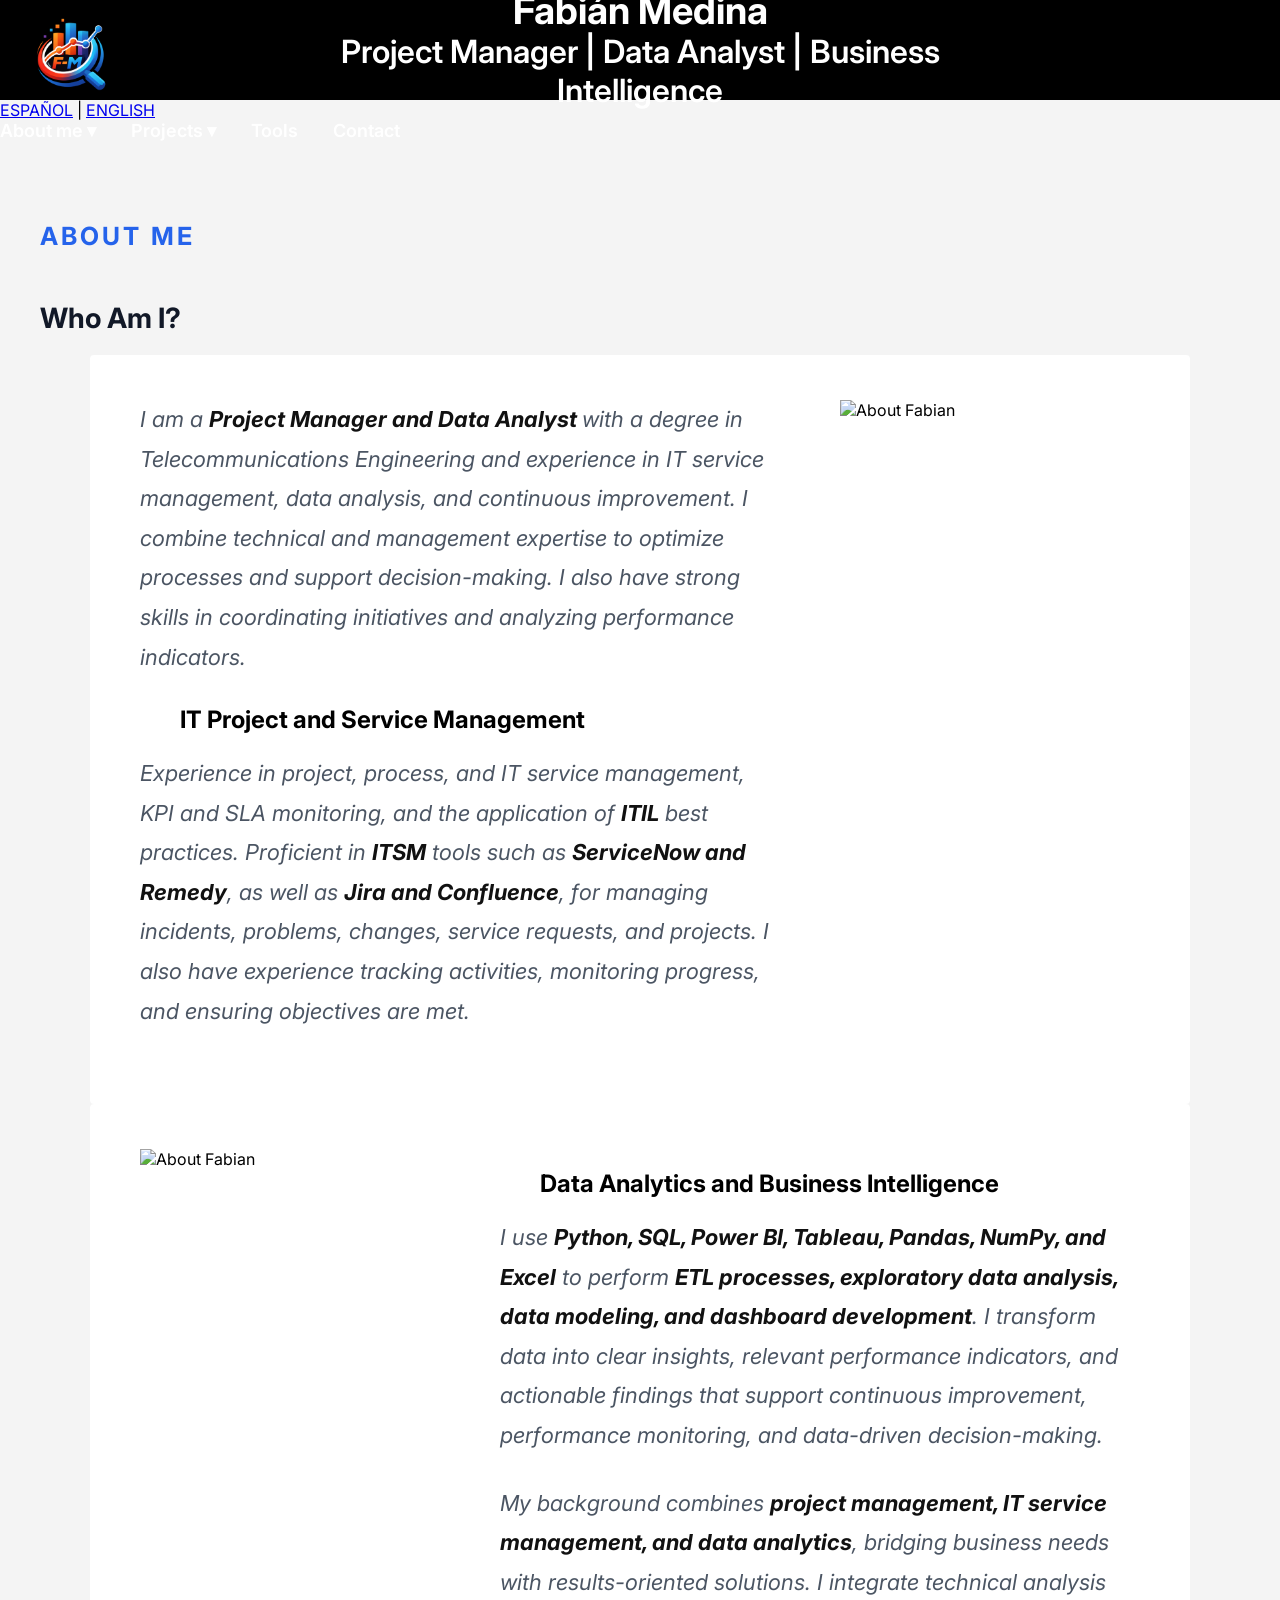
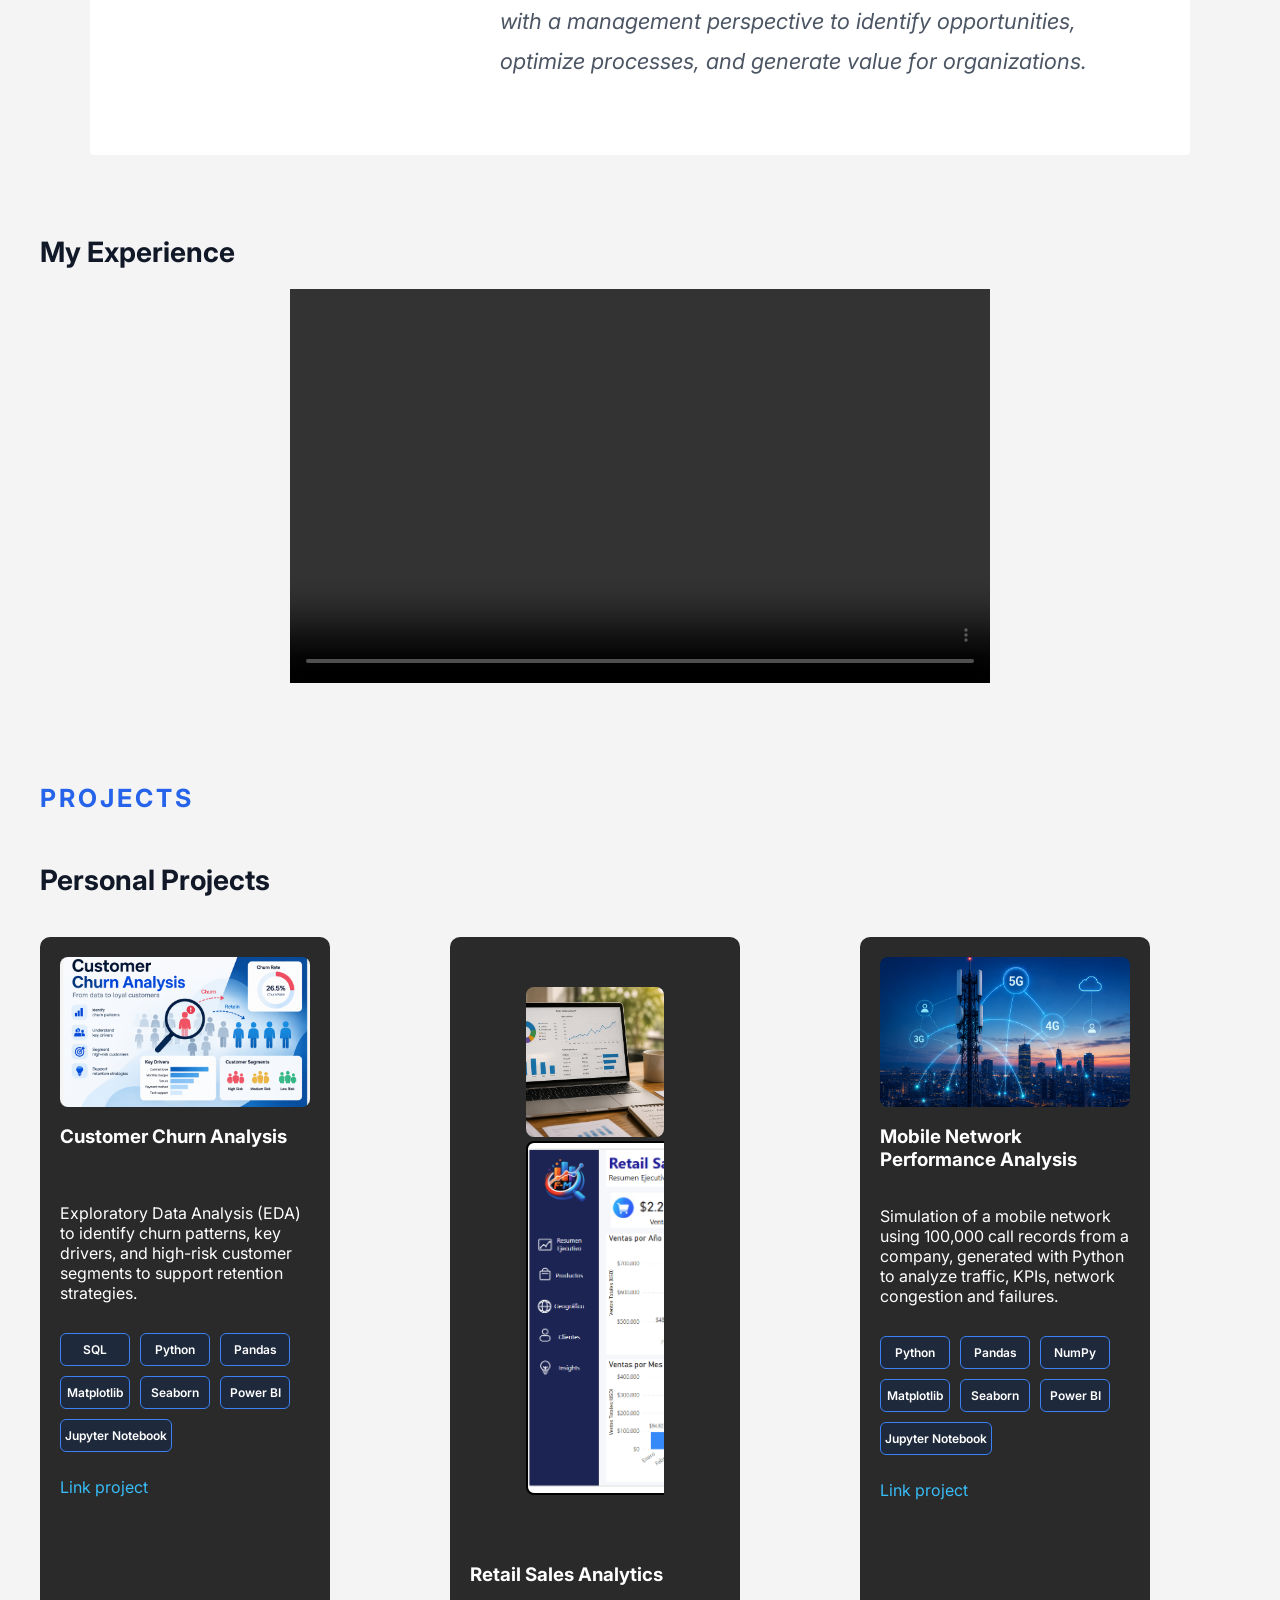
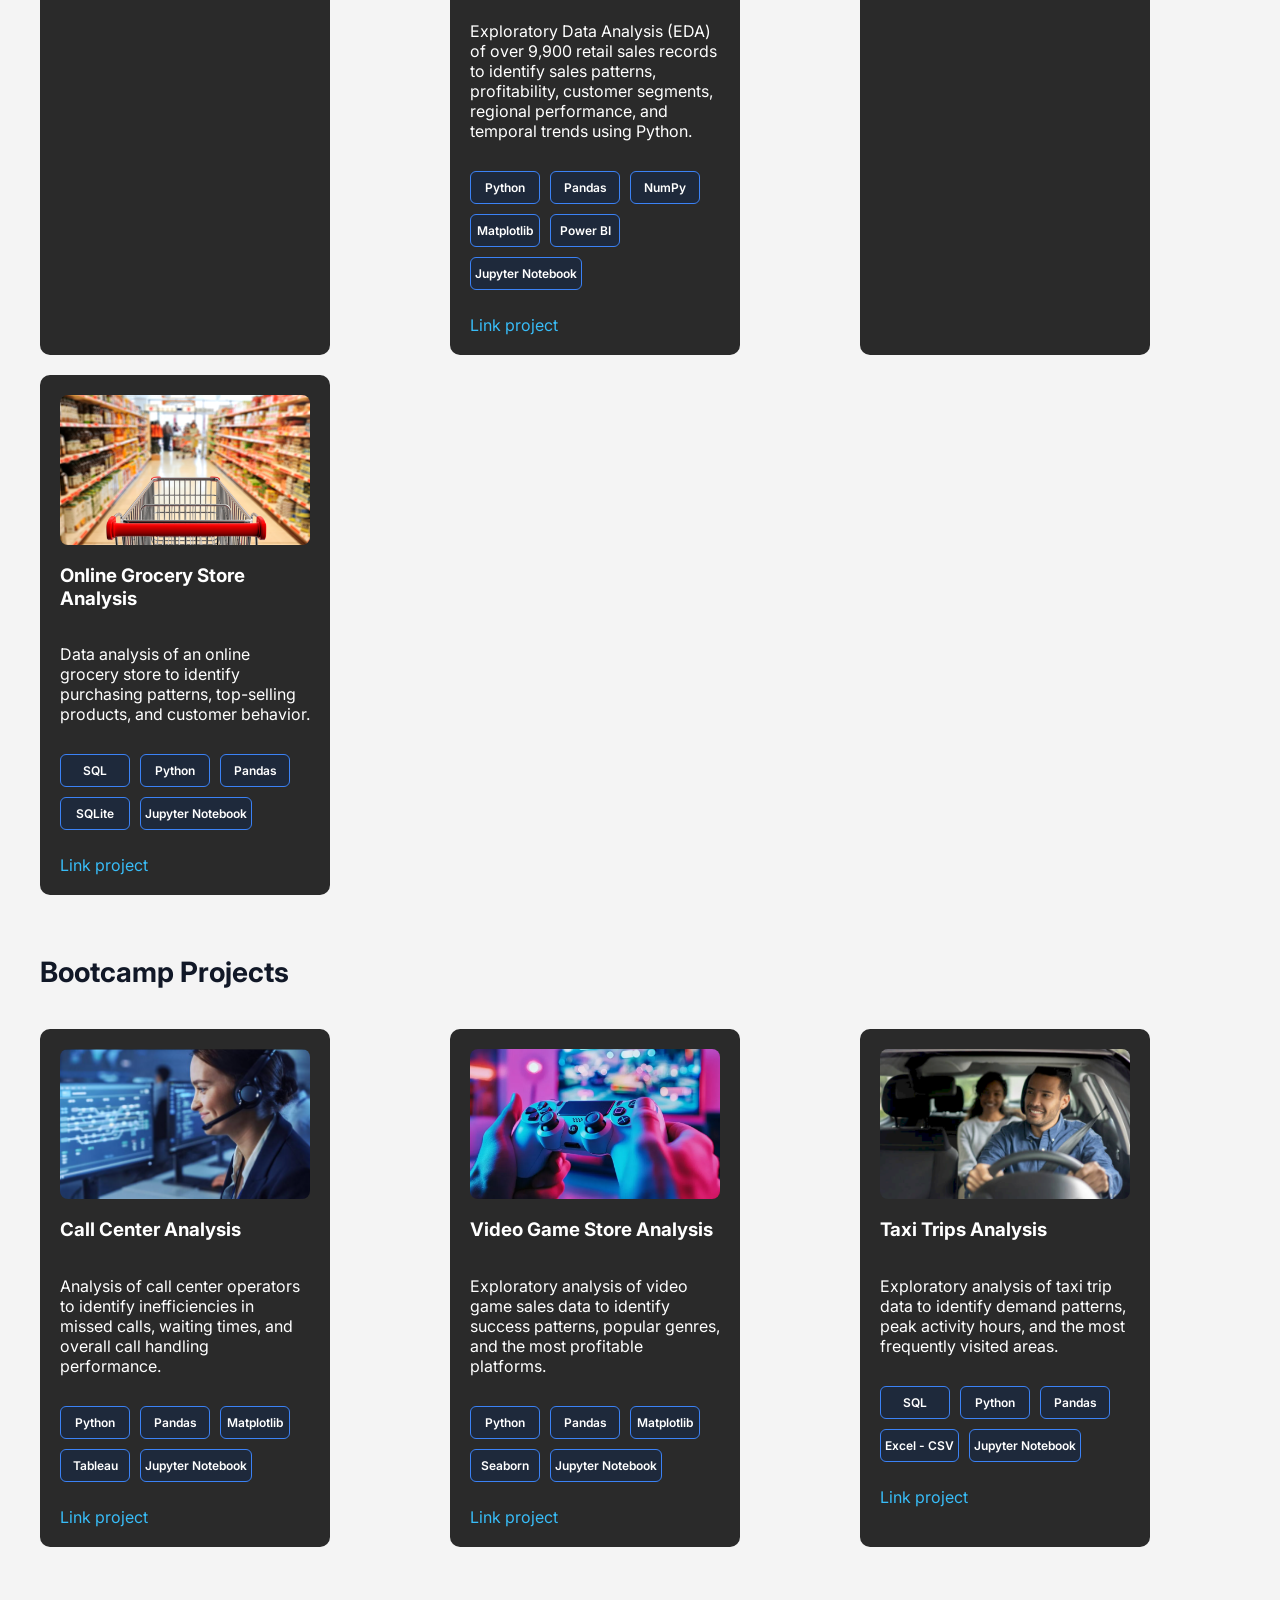
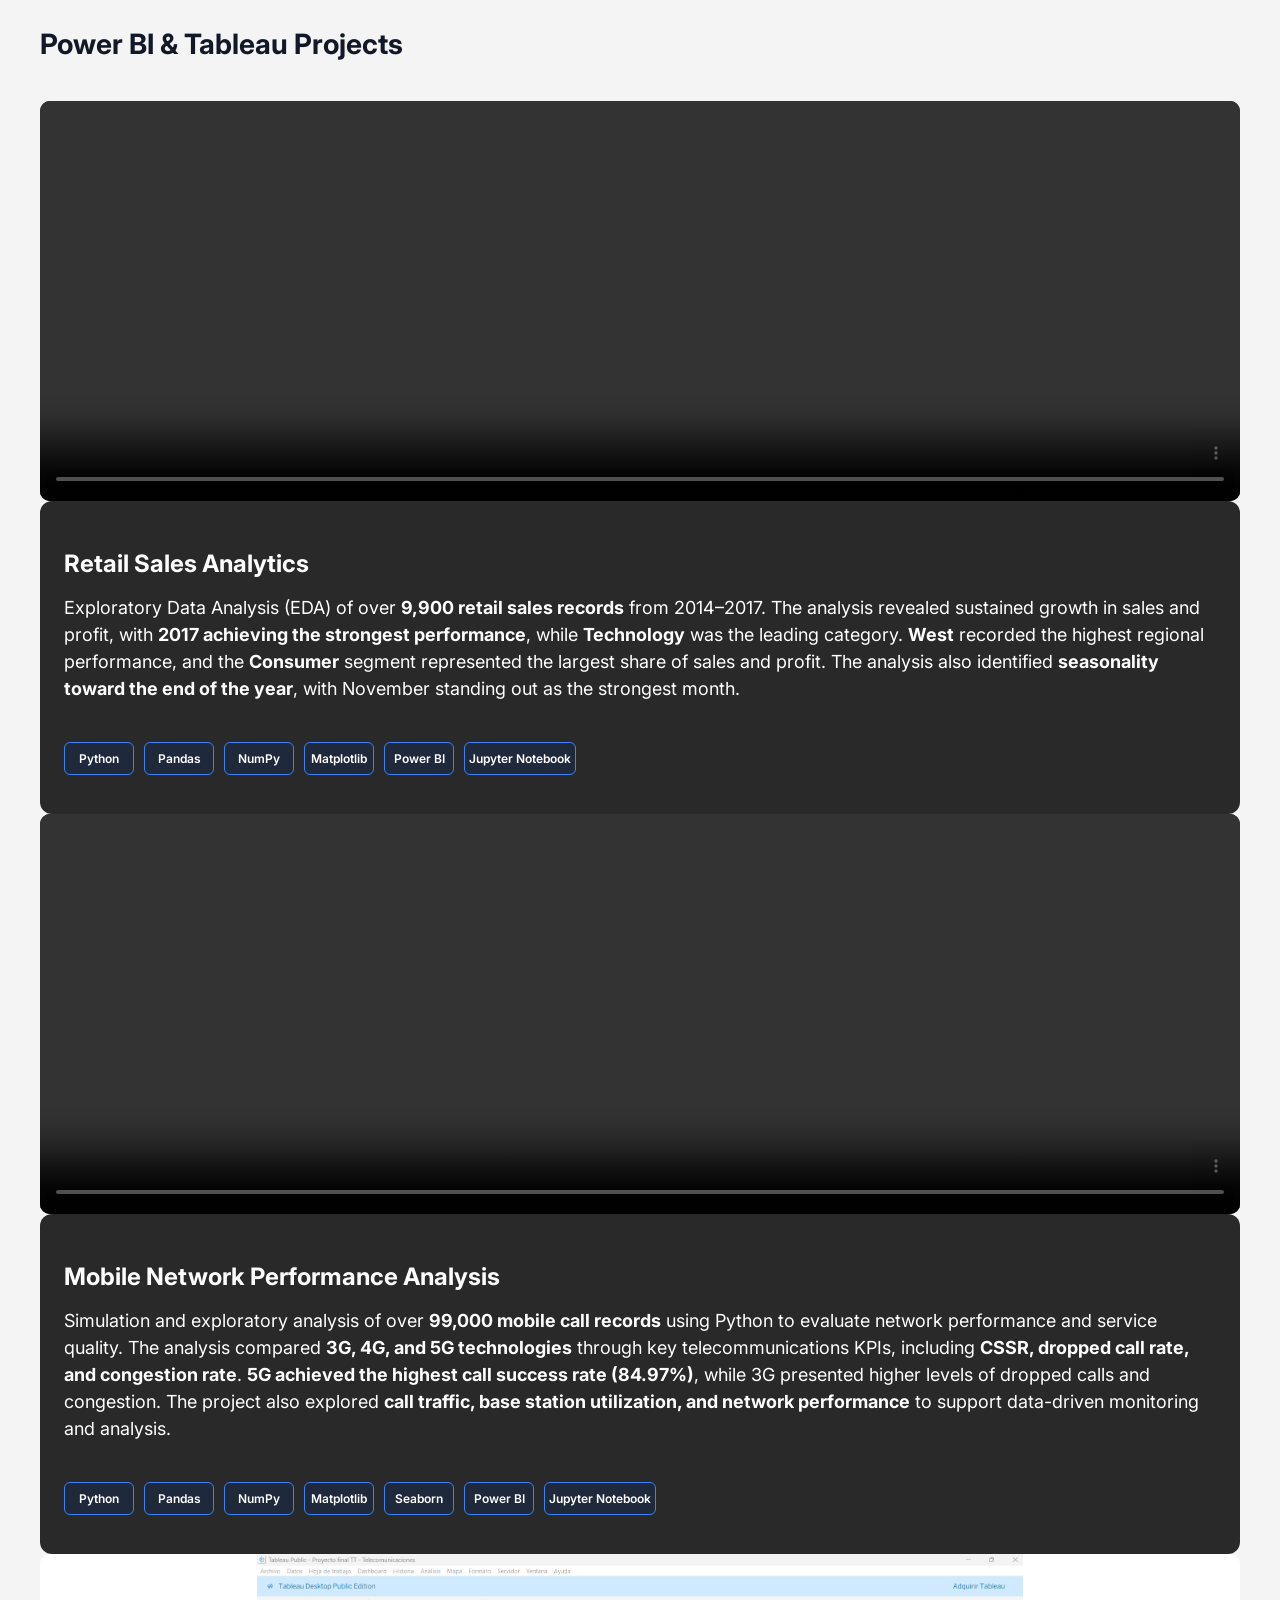
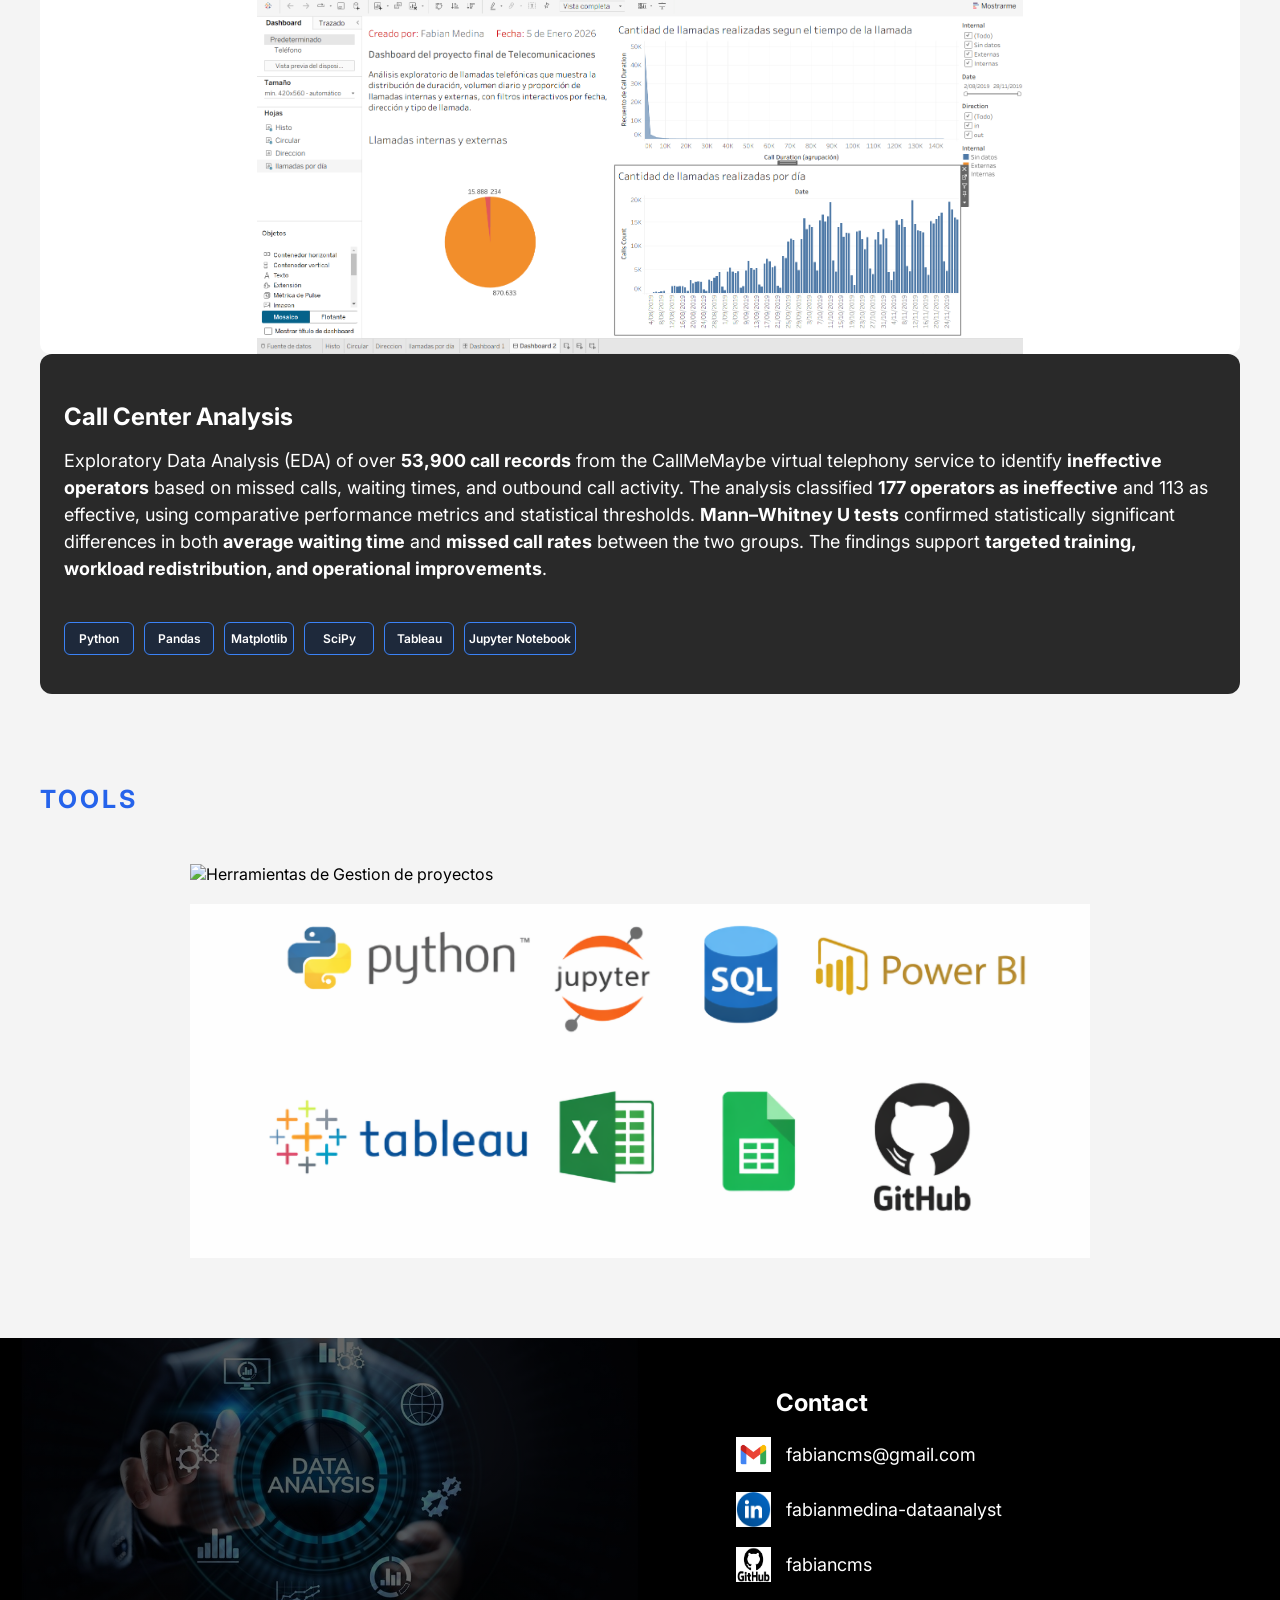
==== index2.html @ 4c6be8ed "Add files via upload" ====
<!DOCTYPE html>
<html lang="en">

<head>

    <link rel="preconnect" href="https://fonts.googleapis.com">
    <link rel="preconnect" href="https://fonts.gstatic.com" crossorigin>

    <link href="https://fonts.googleapis.com/css2?family=Inter:wght@400;500;600;700&display=swap"
          rel="stylesheet">

    <meta charset="UTF-8">

    <title>Fabián Medina | English </title>

    <link rel="stylesheet" href="styles.css?v=3">

</head>

<body>

<header class="header">

    <img src="assets/images/Logo4.png" class="logo">


    <!-- =========================
         MENU
    ========================== -->


    <!-- =========================
         NAME
    ========================== -->

    <div class="header-text">

        <h1>Fabián Medina</h1>

        <p class="job-title">
            Project Manager | Data Analyst | Business Intelligence
        </p>

    </div>

</header>

<div class="language-nav-row">
    <div class="language-switcher" aria-label="Language selector">
    <a href="index.html">ESPAÑOL</a>
    <span>|</span>
    <a href="index2.html">ENGLISH</a>
</div>
    <nav class="menu">

        <!-- ABOUT ME -->

        <div class="dropdown">

            <a href="#about" class="dropdown-title">
                About me ▾
            </a>

            <div class="dropdown-menu">

                <a href="#who-am-i">
                Who Am I?
                </a>

                <a href="#my-experience">
                    My Experience
                </a>

            </div>

        </div>


        <!-- PROJECTS -->

        <div class="dropdown">

            <a href="#proyectos" class="dropdown-title">
                Projects ▾
            </a>

            <div class="dropdown-menu">

                <a href="#personal-projects">
                    Personal Projects
                </a>

                <a href="#bootcamp-projects">
                    Bootcamp Projects
                </a>

                <a href="#powerbi-tableau-projects">
                    Power BI - Tableau Projects
                </a>

            </div>

        </div>


        <!-- TOOLS -->

        <a href="#tools">
            Tools
        </a>


        <!-- CONTACT -->

        <a href="#contacto">
            Contact
        </a>

    </nav>
</div>


<section id="about">

    <!-- =========================
        ABOUT ME
    ========================= -->

    <div class="about-title">
        <BR>
        <span>ABOUT ME</span>
    </div>


    <!-- =========================
        WHO I AM
    ========================= -->

<h2 class="about-section-title" id="who-am-i">Who Am I?</h2>

    <div class="about-content">

        <div class="about-text">

            <p>
                I am a <strong class="tool">Project Manager and Data Analyst </strong> with a degree in Telecommunications
                Engineering and experience in IT service management, data analysis, and continuous improvement.
                I combine technical and management expertise to optimize processes and support decision-making. I also have
                strong skills in coordinating initiatives and analyzing performance indicators.
            </p>

                <h2>IT Project and Service Management</h2>

            <p>
                Experience in project, process, and IT service management, KPI and SLA monitoring, and the application of
                <strong class="tool">ITIL</strong> best practices. Proficient in <strong class="tool">ITSM</strong> tools
                such as <strong class="tool">ServiceNow and Remedy</strong>, as well as <strong class="tool">Jira and
                Confluence</strong>, for managing incidents, problems, changes, service requests, and projects. I also
                have experience tracking activities, monitoring progress, and ensuring objectives are met.
                
            </p>
        </div>


        <!-- =========================
            ABOUT IMAGE GESTION
        ========================= -->

        <div class="about-image">
            <img src="assets/images/gestion_de_proyectos.png" alt="About Fabian">
        </div>
    </div>



    <div class="about-content">

                <!-- =========================
            ABOUT IMAGE DATOS
        ========================= -->

        <div class="about-image">
            <img src="assets/images/analisis_de_datos.png" alt="About Fabian">
        </div>

        <div class="about-text">
                <h2>Data Analytics and Business Intelligence</h2>

                <p>
                    I use <strong class="tool">Python, SQL, Power BI, Tableau, Pandas, NumPy, and Excel</strong> to perform <strong class="tool">ETL processes,
                    exploratory data analysis, data modeling, and dashboard development</strong>. I transform data into clear insights, relevant 
                    performance indicators, and actionable findings that support continuous improvement, performance monitoring, and data-driven decision-making.

                </p>

                <p>
                    My background combines <strong class="tool">project management, IT service management, and data analytics</strong>,
                    bridging business needs with results-oriented solutions. I integrate technical analysis with a management
                    perspective to identify opportunities, optimize processes, and generate value for organizations.

                </p>

            </div>

        </div>

    </div>


<!-- =========================
     MY EXPERIENCE
========================= -->

<div class="about-video">

<h2 class="about-section-title" id="my-experience">My Experience</h2>

    <video class="video-cv" controls preload="metadata">
        <source src="assets/videos/CV visual Fabian v2.mp4" type="video/mp4">
        Tu navegador no soporta video.
    </video>

</div>

</section>

<!--*-----------------------*
*        PROYECTOS
*-------------------------*-->

<section id="proyectos">

    <div class="about-title">
        <BR>
        <BR>
        <span>PROJECTS</span>
    </div>


    <!-- =========================
        PERSONAL PROJECTS
    ========================== -->

    <div class="project-category" id="personal-projects">

        <h2>Personal Projects</h2>

        <div class="projects-container">

            <!-- Customer Churn Analysis -->
            <div class="project-card">

                <img src="assets/images/projects/Churned Customers.png"
                    alt="Customer Churn Analysis">

                <h3>Customer Churn Analysis</h3>
                <br>
                <p>
                    Exploratory Data Analysis (EDA) to identify churn patterns,
                    key drivers, and high-risk customer segments to support 
                    retention strategies.
                </p>

                <div class="project-tags">
                    <span>SQL</span>
                    <span>Python</span>
                    <span>Pandas</span>
                    <span>Matplotlib</span>
                    <span>Seaborn</span>
                    <span>Power BI</span>
                    <span>Jupyter Notebook</span>
                </div>

                <a href="https://github.com/fabiancms/customer-churn-analysis"
                    target="_blank">
                    Link project
                </a>

            </div>

            <!-- *Retail Sales* -->

            <div class="project-card">


                <div class="retail-carousel"
                    onmouseenter="startRetailCarousel()"
                    onmouseleave="stopRetailCarousel()">

                    <!-- Imagen inicial fija -->
                    <img class="retail-cover"
                        src="assets/images/projects/Retail-Sales-Analytics.png"
                        alt="Retail Sales Analytics">

                    <!-- Imágenes del carrusel -->
                    <div class="carousel-track">
                        <img src="assets/images/Hoja1.png" alt="Retail Sales Analysis 1">
                        <img src="assets/images/Hoja2.png" alt="Retail Sales Analysis 2">
                        <img src="assets/images/Hoja3.png" alt="Retail Sales Analysis 3">
                        <img src="assets/images/Hoja4.png" alt="Retail Sales Analysis 4">
                        <img src="assets/images/Hoja5.png" alt="Retail Sales Analysis 5">

                        <!-- Duplicadas para mantener el movimiento continuo -->
                        <img src="assets/images/Hoja1.png" alt="Retail Sales Analysis 1">
                        <img src="assets/images/Hoja2.png" alt="Retail Sales Analysis 2">
                        <img src="assets/images/Hoja3.png" alt="Retail Sales Analysis 3">
                        <img src="assets/images/Hoja4.png" alt="Retail Sales Analysis 4">
                        <img src="assets/images/Hoja5.png" alt="Retail Sales Analysis 5">
                    </div>

                </div>


                <h3>Retail Sales Analytics</h3>

                <p>
                    Exploratory Data Analysis (EDA) of over 9,900 retail sales
                    records to identify sales patterns, profitability,
                    customer segments, regional performance, and temporal
                    trends using Python.
                </p>

                <div class="project-tags">
                    <span>Python</span>
                    <span>Pandas</span>
                    <span>NumPy</span>
                    <span>Matplotlib</span>
                    <span>Power BI</span>
                    <span>Jupyter Notebook</span>
                </div>

                <a href="https://github.com/fabiancms/Retail-Sales-Analytics"
                    target="_blank">
                    Link project
                </a>

            </div>

            <!-- Mobile Network -->
            <div class="project-card">

                <img src="assets/images/projects/Telefonia.png"
                    alt="Mobile Network Performance Analysis">

                <h3>Mobile Network Performance Analysis</h3>

                <p>
                    Simulation of a mobile network using 100,000 call records
                    from a company, generated with Python to analyze traffic,
                    KPIs, network congestion and failures.
                </p>

                <div class="project-tags">
                    <span>Python</span>
                    <span>Pandas</span>
                    <span>NumPy</span>
                    <span>Matplotlib</span>
                    <span>Seaborn</span>
                    <span>Power BI</span>
                    <span>Jupyter Notebook</span>
                </div>

                <a href="https://github.com/fabiancms/Mobile-Network-Performance-Analysis"
                    target="_blank">
                    Link project
                </a>

            </div>

        </div>

    </div>

        <div class="projects-container">

            <!-- Online Grocery Store -->
            <div class="project-card">

                <img src="assets/images/projects/TiendaAlimentos.png"
                    alt="Online Grocery Store Analysis">

                <h3>Online Grocery Store Analysis</h3>

                <p>
                    Data analysis of an online grocery store to identify
                    purchasing patterns, top-selling products, and customer
                    behavior.
                </p>

                <div class="project-tags">
                    <span>SQL</span>
                    <span>Python</span>
                    <span>Pandas</span>
                    <span>SQLite</span>
                    <span>Jupyter Notebook</span>
                </div>

                <a href="https://github.com/fabiancms/Tienda_alimentos_online"
                    target="_blank">
                    Link project
                </a>

            </div>

        </div>

    </div>


    <!-- =========================
        BOOTCAMP PROJECTS
    ========================== -->

    <div class="project-category" id="bootcamp-projects">
        <BR>
        <BR>
        <BR>
        <h2>Bootcamp Projects</h2>

        <div class="projects-container">

            <!-- Call Center -->
            <div class="project-card">

                <img src="assets/images/projects/CallCenter.png"
                     alt="Call Center Analysis">

                <h3>Call Center Analysis</h3>

                <p>
                    Analysis of call center operators to identify inefficiencies
                    in missed calls, waiting times, and overall call handling
                    performance.
                </p>

                <div class="project-tags">
                    <span>Python</span>
                    <span>Pandas</span>
                    <span>Matplotlib</span>
                    <span>Tableau</span>
                    <span>Jupyter Notebook</span>
                </div>

                <a href="https://github.com/fabiancms/Operador-Teleco-Llamadas-telefonicas"
                   target="_blank">
                    Link project
                </a>

            </div>


            <!-- Video Game -->
            <div class="project-card">

                <img src="assets/images/projects/TiendaVideojuegos.png"
                     alt="Video Game Store Analysis">

                <h3>Video Game Store Analysis</h3>

                <p>
                    Exploratory analysis of video game sales data to identify
                    success patterns, popular genres, and the most profitable
                    platforms.
                </p>

                <div class="project-tags">
                    <span>Python</span>
                    <span>Pandas</span>
                    <span>Matplotlib</span>
                    <span>Seaborn</span>
                    <span>Jupyter Notebook</span>
                </div>

                <a href="https://github.com/fabiancms/Tienda-videojuegos"
                   target="_blank">
                    Link project
                </a>

            </div>


            <!-- Taxi -->
            <div class="project-card">

                <img src="assets/images/projects/ViajesTaxis.png"
                     alt="Taxi Trips Analysis">

                <h3>Taxi Trips Analysis</h3>

                <p>
                    Exploratory analysis of taxi trip data to identify demand
                    patterns, peak activity hours, and the most frequently
                    visited areas.
                </p>

                <div class="project-tags">
                    <span>SQL</span>
                    <span>Python</span>
                    <span>Pandas</span>
                    <span>Excel - CSV</span>
                    <span>Jupyter Notebook</span>
                </div>

                <a href="https://github.com/fabiancms/Viajes-taxis"
                   target="_blank">
                    Link project
                </a>

            </div>

        </div>

    </div>


    <!-- =========================
        POWER BI & TABLEAU PROJECTS
    ========================== -->

    <div class="project-category" id="powerbi-tableau-projects">

        <h2>Power BI & Tableau Projects</h2>

    <!-- =========================
        POWER BI FEATURE CARD
    ========================== -->

    <div class="powerbi-feature-card">

        <!-- VIDEO - LEFT -->

        <div class="powerbi-video">

            <video class="project-video"
                    controls
                    preload="metadata">

                <source src="assets/videos/3 Retail Sales Analytics.mp4"
                        type="video/mp4">

                Tu navegador no soporta video.

            </video>

        </div>


<div class="project-card retail-project">

    <div class="project-info">
        <h3>Retail Sales Analytics</h3>

        <p>
            Exploratory Data Analysis (EDA) of over <strong>9,900 retail sales records</strong>
            from 2014–2017. The analysis revealed sustained growth in sales and profit, with
            <strong>2017 achieving the strongest performance</strong>, while
            <strong>Technology</strong> was the leading category. <strong>West</strong> recorded
            the highest regional performance, and the <strong>Consumer</strong> segment
            represented the largest share of sales and profit. The analysis also identified
            <strong>seasonality toward the end of the year</strong>, with November standing out
            as the strongest month.
        </p>
        <br>
        <div class="project-tags">
            <span>Python</span>
            <span>Pandas</span>
            <span>NumPy</span>
            <span>Matplotlib</span>
            <span>Power BI</span>
            <span>Jupyter Notebook</span>
        </div>
    </div>

</div>

    </div>


    <div class="powerbi-feature-card">

        <!-- VIDEO - LEFT -->

        <div class="powerbi-video">

            <video class="project-video"
                    controls
                    preload="metadata">

                <source src="assets/videos/Video_Telefonia.mp4"
                        type="video/mp4">

                Tu navegador no soporta video.

            </video>

        </div>


<div class="project-card retail-project">

    <div class="project-info">
        <h3>Mobile Network Performance Analysis</h3>

        <p>
            Simulation and exploratory analysis of over <strong>99,000 mobile call records</strong>
            using Python to evaluate network performance and service quality. The analysis compared
            <strong>3G, 4G, and 5G technologies</strong> through key telecommunications KPIs,
            including <strong>CSSR, dropped call rate, and congestion rate</strong>.
            <strong>5G achieved the highest call success rate (84.97%)</strong>, while 3G presented
            higher levels of dropped calls and congestion. The project also explored
            <strong>call traffic, base station utilization, and network performance</strong>
            to support data-driven monitoring and analysis.
        </p>
        <br>
        <div class="project-tags">
            <span>Python</span>
            <span>Pandas</span>
            <span>NumPy</span>
            <span>Matplotlib</span>
            <span>Seaborn</span>
            <span>Power BI</span>
            <span>Jupyter Notebook</span>
        </div>
    </div>

</div>

    </div>





    <div class="powerbi-feature-card">

        <!-- VIDEO - LEFT -->

        <div class="powerbi-video">

                <div class="project-media">

                    <img src="assets/images/Dashboard Tableau.png"
                        alt="Tableau Dashboard"
                        class="project-image">

                </div>

        </div>


<div class="project-card retail-project">

    <div class="project-info">
        <h3>Call Center Analysis</h3>

        <p>
            Exploratory Data Analysis (EDA) of over <strong>53,900 call records</strong> from the
            CallMeMaybe virtual telephony service to identify <strong>ineffective operators</strong>
            based on missed calls, waiting times, and outbound call activity. The analysis classified
            <strong>177 operators as ineffective</strong> and 113 as effective, using comparative
            performance metrics and statistical thresholds. <strong>Mann–Whitney U tests</strong>
            confirmed statistically significant differences in both <strong>average waiting time</strong>
            and <strong>missed call rates</strong> between the two groups. The findings support
            <strong>targeted training, workload redistribution, and operational improvements</strong>.
        </p>
        <br>
        <div class="project-tags">
            <span>Python</span>
            <span>Pandas</span>
            <span>Matplotlib</span>
            <span>SciPy</span>
            <span>Tableau</span>
            <span>Jupyter Notebook</span>
        </div>
    </div>

</div>

    </div>




</section>

<!-------------------------
        Tools
--------------------------->

<section id="tools">

    <div class="about-title">
        <span>TOOLS</span>
    </div>

    <div class="tools-container">
        <img src="assets/images/Herramientas2.png"
            alt="Herramientas de Gestion de proyectos">
    </div>

    <div class="tools-container">
        <img src="assets/images/Herramientas.png"
            alt="Herramientas de análisis de datos">
    </div>
</section>


<!-------------------------
        Contacto
--------------------------->


</section>
<section id="contacto">
<div class="contact-text">
<h2>Contact</h2>

<div class="contact-links">

<a href="mailto:fabiancms@email.com" class="contact-item">
<img src="assets/images/gmail.png" alt="Email">
<span>fabiancms@gmail.com</span>
</a>

<a href="https://www.linkedin.com/in/fabianmedina-dataanalyst/" target="_blank" class="contact-item">
<img src="assets/images/In.png" alt="LinkedIn">
<span>fabianmedina-dataanalyst</span>
</a>
<a href="https://github.com/fabiancms" target="_blank" class="contact-item">
<img src="assets/images/Github.png" alt="GitHub">
<span>fabiancms</span>
</a>
</div>
</div>

</section>

<script>
const videos = document.querySelectorAll('video');

videos.forEach(video => {

    // Volumen inicial al 40%
    video.volume = 0.3;

    // Pausar los demás videos cuando uno comienza
    video.addEventListener('play', () => {
        videos.forEach(otherVideo => {
            if (otherVideo !== video) {
                otherVideo.pause();
            }
        });
    });

});
</script>

</body>
</html>
---- styles.css ----
body {
    font-family: 'Inter', sans-serif;
    margin: 0;
    background: #f4f4f4;
}

html {
    scroll-behavior: smooth;
}

#who-i-am,
#my-experience {
    scroll-margin-top: 140px;
}

/* =========================
    HEADER
========================= */

.header {
    position:sticky;
    top: 0;
    z-index: 1000;
    height: 100px;
    background: #000000;
    display: flex;
    align-items: center;
    padding: 0 25px;
    box-sizing: border-box;
}

/* Logo */

.logo {
    position: absolute;
    left: 20px;
    top: 50%;
    transform: translateY(-50%);
    width: 100px;
    height: 100px;
    object-fit: contain;
}

/* Menu */

.menu {
    display: flex;
    align-items: center;

    gap: 35px;

    margin-left: auto;
}

.menu a {
    color: #ffffff;

    text-decoration: none;

    font-size: 18px;
    font-weight: 600;

    transition: color 0.2s ease;
}

.menu a:hover {
    color: #2563eb;
}


/* =========================
   PROJECTS DROPDOWN
========================= */

.dropdown {
    position: relative;
}

.dropdown-title {
    display: block;
}

.dropdown-menu {
    position: absolute;

    top: 100%;
    right: 0;

    min-width: 240px;

    background: #111111;

    border: 1px solid #333333;

    padding: 10px 0;

    display: none;

    z-index: 2000;
}

.dropdown-menu a {
    display: block;

    padding: 12px 18px;

    color: #ffffff;

    font-size: 15px;
    font-weight: 500;

    white-space: nowrap;
}

.dropdown-menu a:hover {
    background: #222222;
    color: #2563eb;
}

/* Mostrar menú al pasar el mouse */

.dropdown:hover .dropdown-menu {
    display: block;
}


/* Nombre */

.header-text {
    position: absolute;
    left: 50%;
    transform: translateX(-50%);
    text-align: center;
}

.header-text h1 {
    margin: 0;

    color: #ffffff;

    font-size: 42px;
    font-weight: 700;

    line-height: 1.1;
}

.job-title {
    margin: 4px 0 0 0;

    color: #ffffff;

    font-size: 20px;
    font-weight: 600;
}
.logo{
    position:absolute;
    left:20px;
    top:50%;
    transform:translateY(-50%);
    height:100px;
}

.logo-right{
    position:absolute;
    right:20px;
    top:50%;
    transform:translateY(-50%);
    height:100px;
}

.header-text h1{
    font-size:38px;
    color:#ffffff;
    margin:0;
}

.header-text p{
    color:#ffffff;
    margin:0;
}

.job-title{
    font-size:32px;
    font-weight:600;
}

h2{
    margin-left:40px;
}


/* =========================
       ABOUT ME
========================= */

#about {
    background: #f4f4f4;
    padding: 20px 20px;
    scroll-margin-top: 120px;
}


/* =========================
       SECTION TITLES
========================= */

.about-title {
    margin-left: 20px;
    margin-bottom: 20px;
    margin-top: 20px;
}

.about-title span {
    display: inline-block;
    color: #2563eb;
    font-size: 25px;
    font-weight: 700;
    letter-spacing: 3px;
    margin-bottom: 30px;
}


/* =========================
        ABOUT SECTION TITLE
========================= */

.about-section-title {
    max-width: 1200px;
    margin: 0 auto 20px auto;
    font-size: 28px;
    color: #111827;
    font-weight: 700;
}


/* =========================
       MY EXPERIENCE
========================= */

.about-video {
    max-width: 1200px;
    margin: 80px auto 0 auto;
}

/* =========================
       MY EXPERIENCE / VIDEO
========================= */

.about-video {
    max-width: 1200px;
    margin: 80px auto 0 auto;
}

.about-video .video-cv {
    display: block;
    width: 700px;
    height: 394px;
    max-width: 100%;
    margin: 0 auto;
    object-fit: contain;
    background: #000000;
}


/* =========================
       SEPARATION BETWEEN
       ABOUT SECTIONS
========================= */

.about-category + .about-category {
    margin-top: 80px;
}

/* =========================
       ABOUT CONTENT
========================= */

.about-content {
    max-width: 1100px;
    margin: 0 auto;
    display: flex;
    flex-direction: row;
    align-items: stretch;
    background: #ffffff;
    padding: 45px 50px;
    border-radius: 4px;
    gap: 60px;
    box-sizing: border-box;
}


/* =========================
       ABOUT TEXT
========================= */

.about-text {
    flex: 1;
    max-width: 700px;
    margin: 0;
}

.about-text p {
    font-style: italic;
    font-size: 22px;
    line-height: 1.8;
    color: #4b5563;
    margin: 0 0 28px 0;
    font-weight: 400;
}

.about-text strong {
    color: #111111;
    font-weight: 700;
}

.tool {
    color: #2563eb;
    font-weight: 600;
}


/* =========================
       ABOUT BLOCKS
========================= */

.about-block {
    margin-bottom: 35px;
}

.about-block h3 {
    font-size: 20px;
    color: #111827;
    margin-bottom: 12px;
}


/* =========================
       ABOUT IMAGE
========================= */

.about-image {
    width: 300px;
    flex-shrink: 0;
}

.about-image img {
    width: 100%;
    height: auto;
    display: block;
}

/* =========================
    PROJECTS
========================= */

#proyectos {
    padding: 60px 20px 0 20px;
    scroll-margin-top: 120px;
    margin-bottom: 30px;
}


#personal-projects {
    padding: 0;
    scroll-margin-top: 120px;
}

#bootcamp-projects {
    padding: 0;
    scroll-margin-top: 120px;
}

#tools {
    padding: 0 20px 60px 20px;
    margin-top: 0;
    scroll-margin-top: 120px;
}

#contacto {
    scroll-margin-top: 120px;
}


.Projects-title {
    margin-bottom: 0px;
}

.Projects-title span {
    display: inline-block;
    color: #2563eb;
    font-size: 18px;
    font-weight: 700;
    letter-spacing: 3px;
    margin-bottom: 12px;
}

.projects-container {
    max-width: 1200px;
    margin: 0 auto;
    display: grid;
    grid-template-columns: repeat(3, 1fr);
    gap: 30px;
}

.project-card {
    background: #2a2a2a;
    padding: 20px;
    border-radius: 10px;
    width: 250px;
    color: white;

    display: flex;
    flex-direction: column;
}

.project-card p {
    margin-bottom: 10px;
}

.project-card img{
    width:100%;
    height:150px;
    object-fit:cover;
    border-radius:8px;
}

.project-card a{
    display:inline-block;
    margin-top:10px;
    color:#38bdf8;
    text-decoration:none;
}

.project-tags {
    display: flex;
    flex-wrap: wrap;
    gap: 10px;
    margin-top: 20px;
    margin-bottom: 15px;
}

.project-tags span {
    padding: 8px 4px;
    background-color: #1e293b;
    border: 1px solid #3b82f6;
    border-radius: 6px;
    color: #ffffff;
    font-size: 12px;
    font-weight: 600;

    display: inline-flex;
    align-items: center;
    justify-content: center;

    min-width: 60px;

    transition: all 0.25s ease;
}

.project-tags span:hover {
    background-color: #2563eb;
    transform: translateY(-2px);
    box-shadow: 0 4px 10px rgba(59, 130, 246, 0.25);
}

.project-category {
    margin-bottom: 20px;
    margin-top: 0px;
}

.project-category h2 {
    max-width: 1200px;
    margin: 0 auto 40px auto;
    font-size: 28px;
    color: #111827;
    font-weight: 700;
}




#contacto{
    background:
    linear-gradient(rgba(0,0,0,0.6), rgba(0,0,0,0.6)),
    url("assets/images/FondoContacto2.png");

    background-size:cover;
    background-position:center;

    display:flex;
    justify-content:flex-end;
    align-items:center;

    padding:30px 10%;
    color:white;
}

.contact-text{
    max-width:400px;
    text-align:left;
    margin-right:150px;
}

.contact-links{
    display:flex;
    flex-direction:column;
    gap:20px;
    margin-top:20px;
}

.contact-item{
    display:flex;
    align-items:center;
    gap:15px;
    text-decoration:none;
    color:white;
    font-size:18px;
}

.contact-item img{
    width:35px;
    height:35px;
}

.contact-item:hover{
    transform:scale(1.05);
    color:#38bdf8;
}

#herramientas{
    padding-bottom:50px;
    background:#f4f4f4;
}

.tools-container{
    display:flex;
    justify-content:center;
    margin-top:20px;
}

.tools-container img{
    max-width:900px;
    width:100%;
    height:auto;
}

section{
    margin-top:20px;
}


/* =========================
   POWER BI & TABLEAU PROJECTS
========================= */

#powerbi-tableau-projects {
    padding: 60px 20px;
    scroll-margin-top: 120px;
}


/* =========================
   CONTENEDOR
========================= */

#powerbi-tableau-projects .projects-container {
    display: grid;
    grid-template-columns: repeat(2, minmax(0, 1fr));
    gap: 36px;
    width: 96%;
    max-width: 1500px;
    margin: 0 auto;
}


/* =========================
   TARJETAS
========================= */

#powerbi-tableau-projects .project-card {
    width: 100%;
    box-sizing: border-box;
    background: #292929;
    border-radius: 12px;
    padding: 24px;
}


/* =========================
   CONTENEDOR DE VIDEO / IMAGEN
========================= */

#powerbi-tableau-projects .project-media {
    width: 100%;
    height: 400px;
    display: flex;
    align-items: center;
    justify-content: center;
}


/* =========================
   IMAGEN
========================= */

#powerbi-tableau-projects .project-image {
    width: 100%;
    height: 400px;
    object-fit: contain;
    background: #ffffff;
    border-radius: 10px;
    display: block;
}


/* =========================
   VIDEO
========================= */

#powerbi-tableau-projects .project-video {
    width: 100%;
    height: 400px;
    object-fit: contain;
    background: #000000;
    border-radius: 10px;
    display: block;
}


/* =========================
   TITULO
========================= */

#powerbi-tableau-projects .project-card h3 {
    color: #ffffff;
    font-size: 24px;
    margin: 24px 0 16px 0;
}


/* =========================
   DESCRIPCION
========================= */

#powerbi-tableau-projects .project-card p {
    color: #ffffff;
    font-size: 18px;
    line-height: 1.5;
    margin: 0;
}


/* =========================
   HERRAMIENTAS
========================= */

#powerbi-tableau-projects .project-tools {
    display: flex;
    flex-wrap: wrap;
    gap: 10px;
    margin-top: 20px;
}


/* =========================
   CAJITAS
========================= */

#powerbi-tableau-projects .project-tools span {
    border: 1px solid #2563eb;
    color: #ffffff;
    background: transparent;
    padding: 8px 14px;
    border-radius: 6px;
    font-size: 14px;
    font-weight: 600;
}


/* =========================
   LINK
========================= */

#powerbi-tableau-projects .project-link {
    display: inline-block;
    margin-top: 22px;
    color: #29a9f0;
    text-decoration: none;
    font-size: 16px;
}


#powerbi-tableau-projects .project-link:hover {
    color: #2563eb;
}


/* =========================
   RESPONSIVE
========================= */

@media (max-width: 900px) {

    #powerbi-tableau-projects .projects-container {
        grid-template-columns: 1fr;
        width: 90%;
    }

    #powerbi-tableau-projects .project-media {
        height: 350px;
    }

    #powerbi-tableau-projects .project-image,
    #powerbi-tableau-projects .project-video {
        height: 350px;
    }
}


/* =========================
   PROJECTS - AJUSTE SUPERIOR
========================= */

#proyectos {
    margin-top: 0;
    padding-top: 20px;
}



/* ==========================================
   RETAIL CAROUSEL
========================================== */

.retail-carousel {
    width: 55%;
    max-width: 900px;
    margin: 30px auto 50px auto;
    overflow: hidden;
    position: relative;
}

.carousel-track {
    display: flex;
    align-items: center;
    gap: 20px;
    width: max-content;

    animation: carouselMove 20s linear infinite;
}

.carousel-track img {
    display: block;
    width: 600px;
    height: 350px;
    object-fit: contain;

    background: #ffffff;
    border: 2px solid #000000;

    flex: 0 0 600px;
}

@keyframes carouselMove {

    0% {
        transform: translateX(0);
    }

    100% {
        transform: translateX(-50%);
    }

}
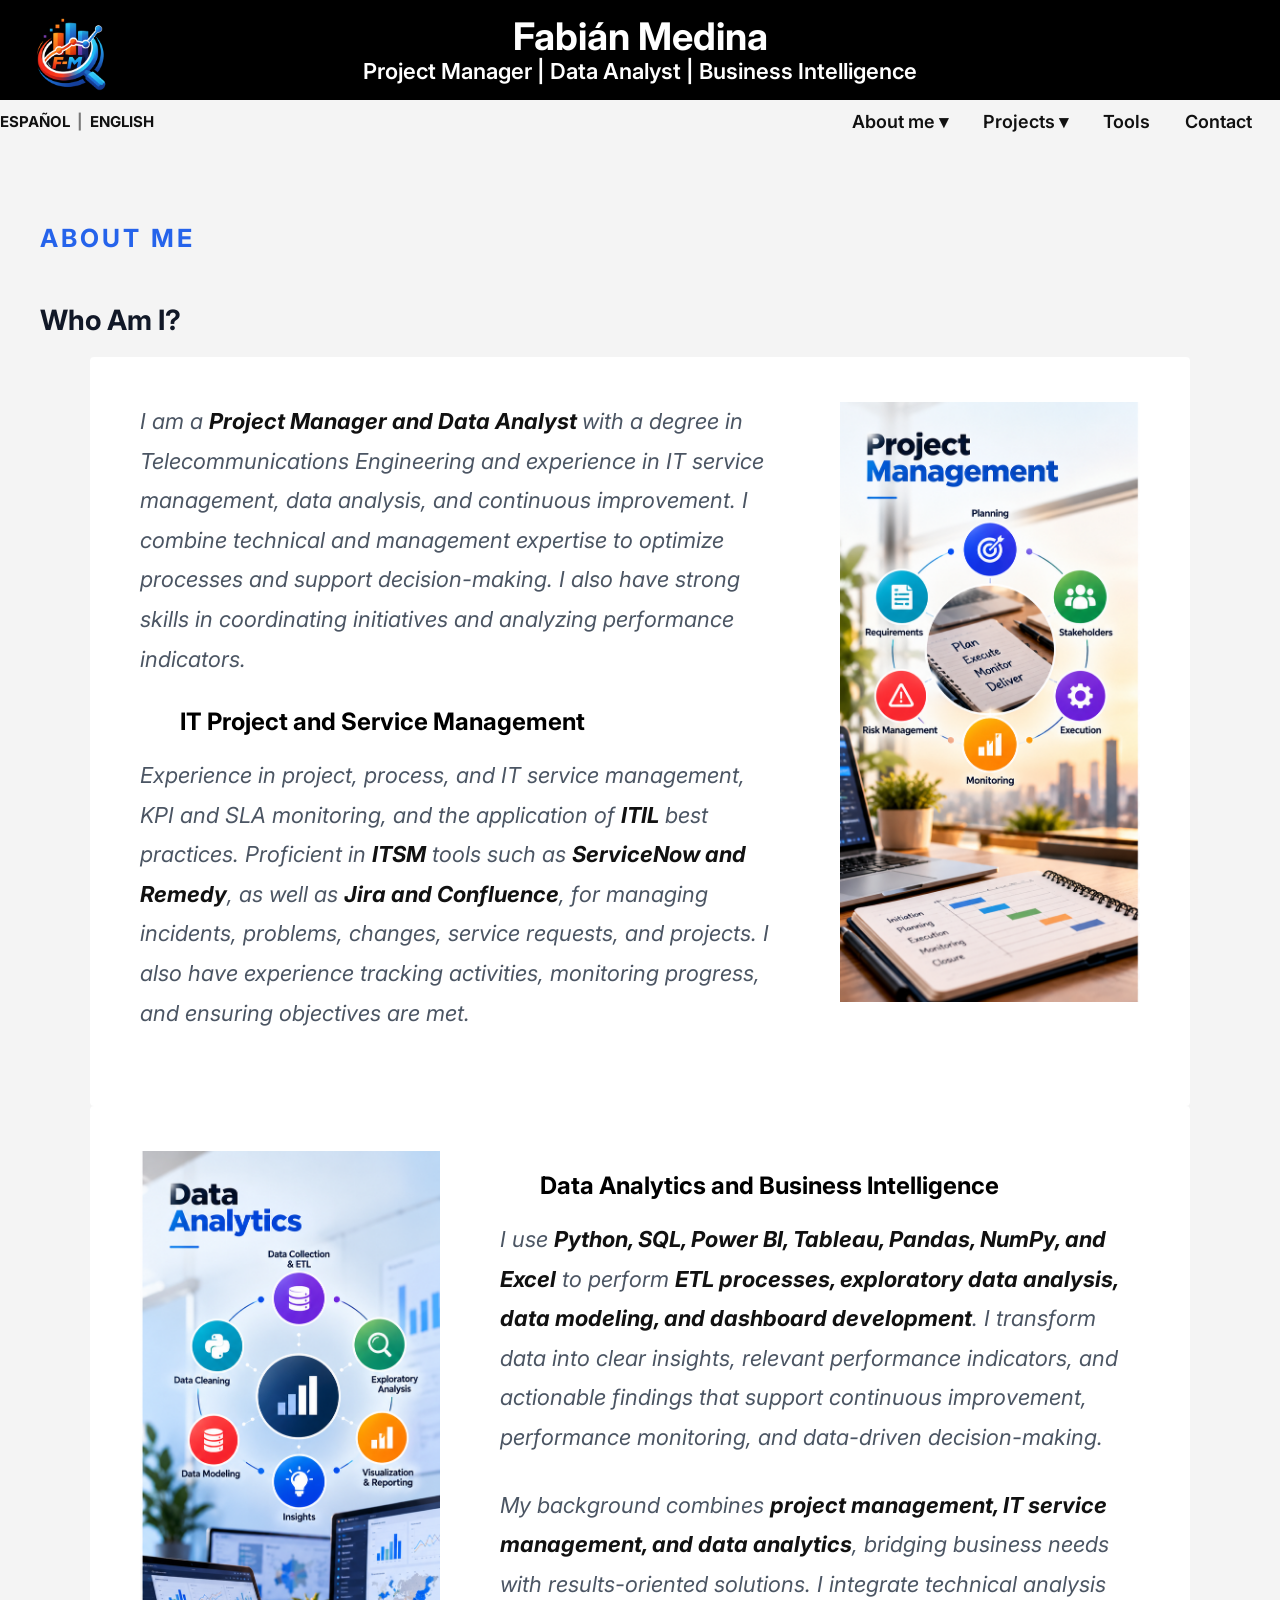
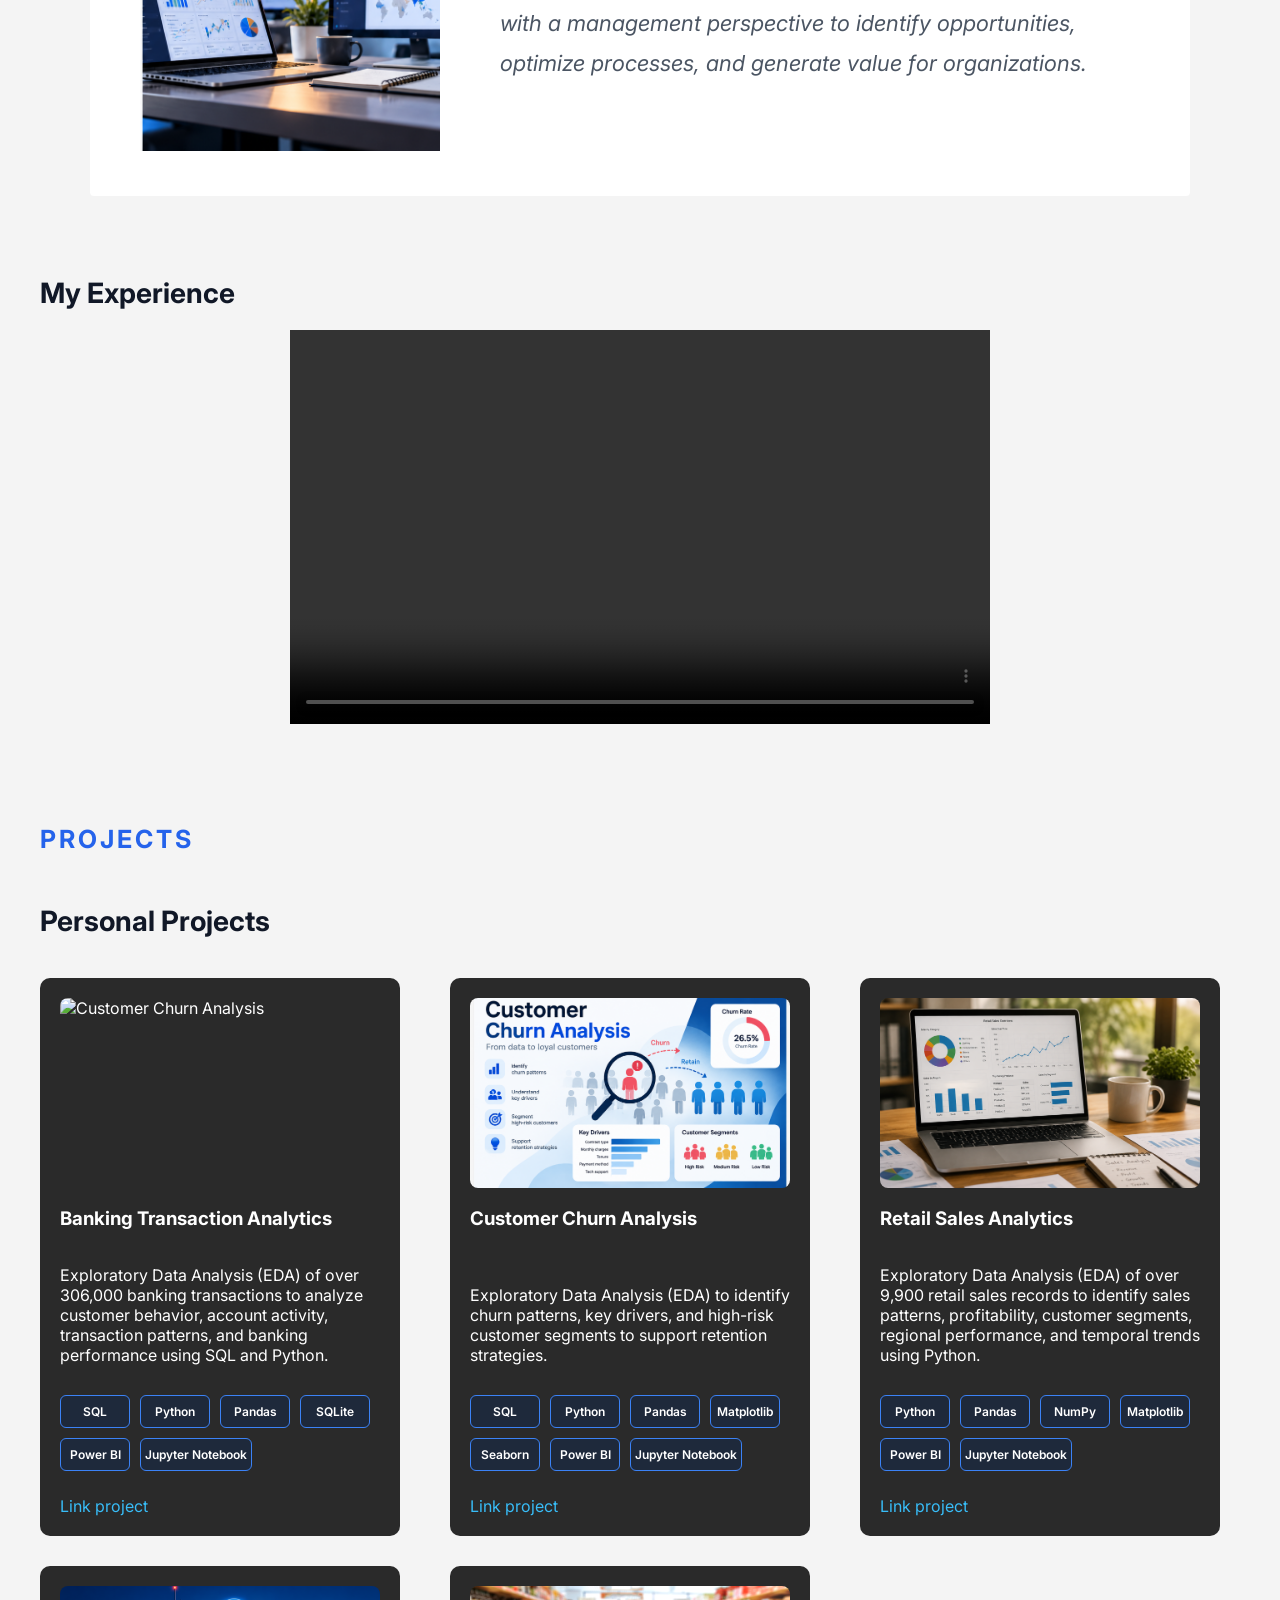
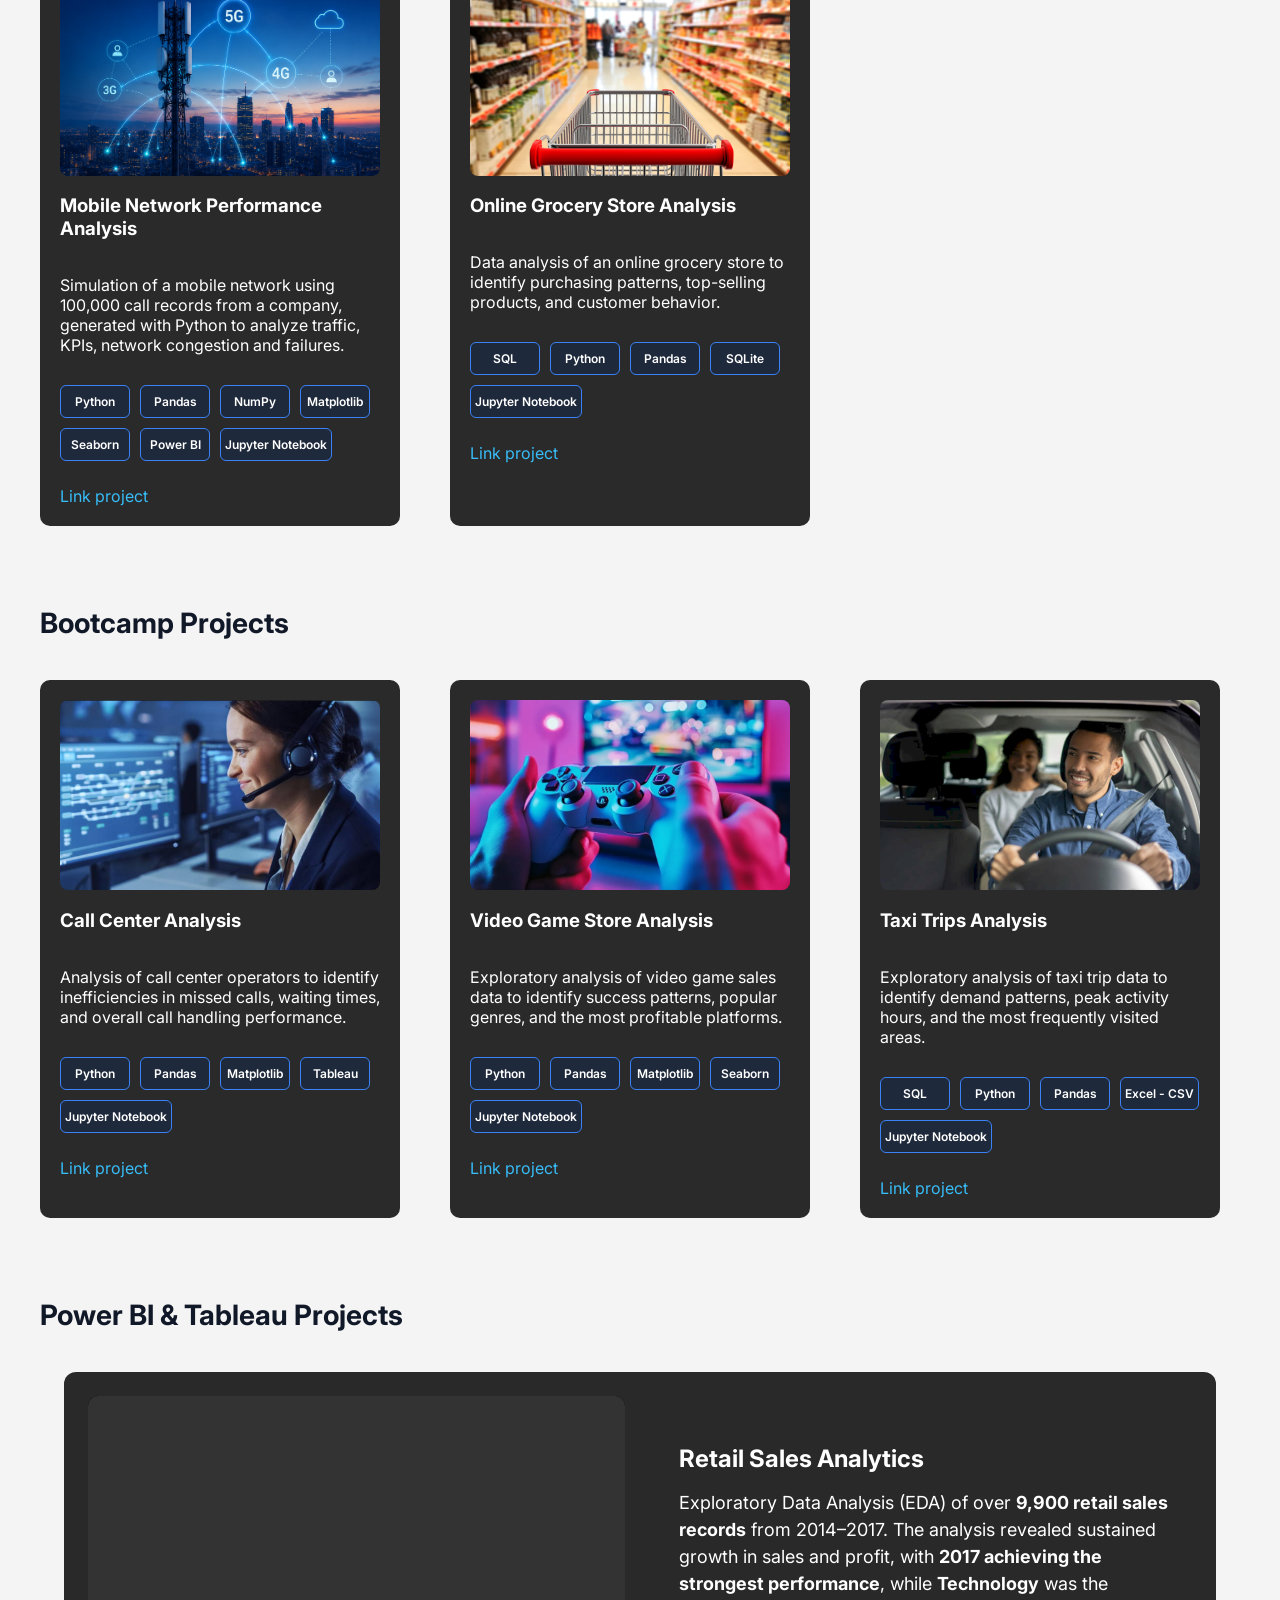
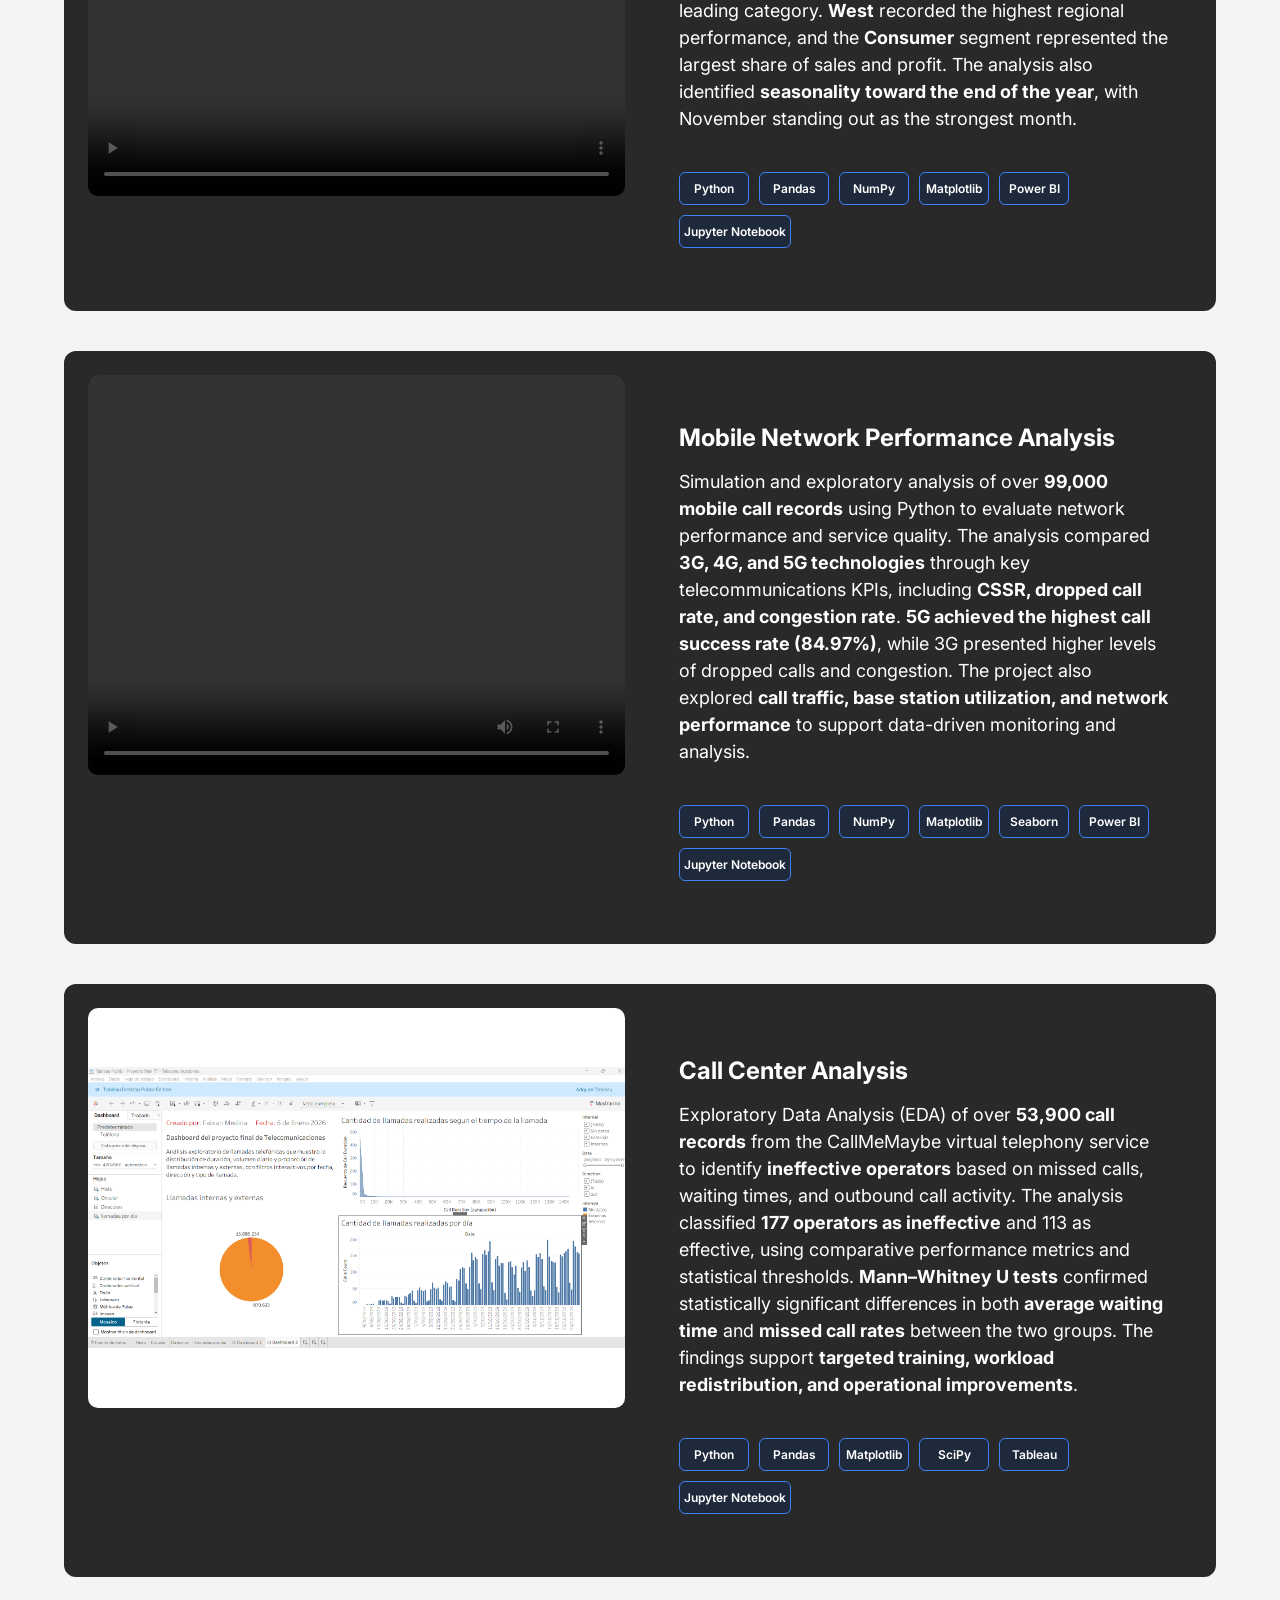
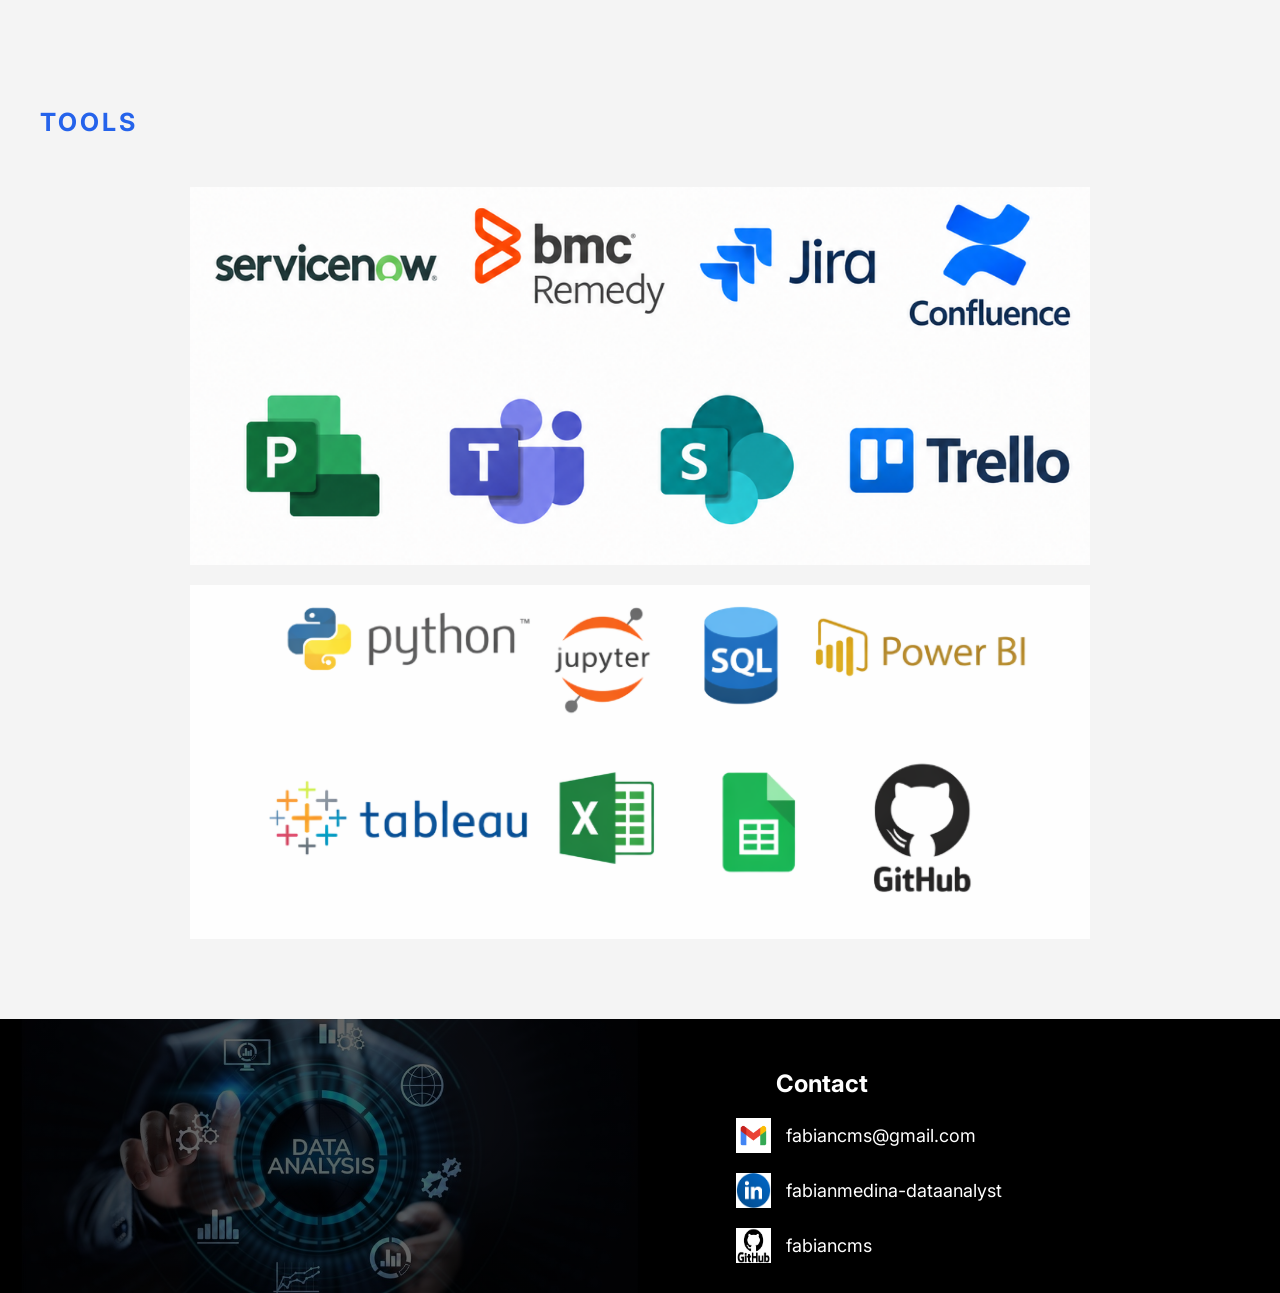
==== commit 861980e7: "Add files via upload" ====
--- a/index2.html
+++ b/index2.html
@@ -247,6 +247,37 @@
 
         <div class="projects-container">
 
+            <!-- Banking Customer Transaction Analytics -->
+            <div class="project-card">
+
+                <img src="assets/images/projects/Banking Customer.png"
+                    alt="Customer Churn Analysis">
+
+                <h3>Banking Transaction Analytics</h3>
+                <p>
+                    Exploratory Data Analysis (EDA) of over 306,000 banking transactions 
+                    to analyze customer behavior, account activity, transaction patterns,
+                    and banking performance using SQL and Python.
+
+                </p>
+
+                <div class="project-tags">
+                    <span>SQL</span>
+                    <span>Python</span>
+                    <span>Pandas</span>
+                    <span>SQLite</span>
+                    <span>Power BI</span>
+                    <span>Jupyter Notebook</span>
+                </div>
+
+                <a href="https://github.com/fabiancms/Banking-Transaction-Analytics"
+                    target="_blank">
+                    Link project
+                </a>
+
+            </div>
+            
+            
             <!-- Customer Churn Analysis -->
             <div class="project-card">
 
@@ -366,12 +397,6 @@
                 </a>
 
             </div>
-
-        </div>
-
-    </div>
-
-        <div class="projects-container">
 
             <!-- Online Grocery Store -->
             <div class="project-card">
--- a/styles.css
+++ b/styles.css
@@ -1,774 +1,1005 @@
-body {
-    font-family: 'Inter', sans-serif;
-    margin: 0;
-    background: #f4f4f4;
-}
-
-html {
-    scroll-behavior: smooth;
-}
-
-#who-i-am,
-#my-experience {
-    scroll-margin-top: 140px;
-}
-
-/* =========================
-    HEADER
-========================= */
-
-.header {
-    position:sticky;
-    top: 0;
-    z-index: 1000;
-    height: 100px;
-    background: #000000;
-    display: flex;
-    align-items: center;
-    padding: 0 25px;
-    box-sizing: border-box;
-}
-
-/* Logo */
-
-.logo {
-    position: absolute;
-    left: 20px;
-    top: 50%;
-    transform: translateY(-50%);
-    width: 100px;
-    height: 100px;
-    object-fit: contain;
-}
-
-/* Menu */
-
-.menu {
-    display: flex;
-    align-items: center;
-
-    gap: 35px;
-
-    margin-left: auto;
-}
-
-.menu a {
-    color: #ffffff;
-
-    text-decoration: none;
-
-    font-size: 18px;
-    font-weight: 600;
-
-    transition: color 0.2s ease;
-}
-
-.menu a:hover {
-    color: #2563eb;
-}
-
-
-/* =========================
-   PROJECTS DROPDOWN
-========================= */
-
-.dropdown {
-    position: relative;
-}
-
-.dropdown-title {
-    display: block;
-}
-
-.dropdown-menu {
-    position: absolute;
-
-    top: 100%;
-    right: 0;
-
-    min-width: 240px;
-
-    background: #111111;
-
-    border: 1px solid #333333;
-
-    padding: 10px 0;
-
-    display: none;
-
-    z-index: 2000;
-}
-
-.dropdown-menu a {
-    display: block;
-
-    padding: 12px 18px;
-
-    color: #ffffff;
-
-    font-size: 15px;
-    font-weight: 500;
-
-    white-space: nowrap;
-}
-
-.dropdown-menu a:hover {
-    background: #222222;
-    color: #2563eb;
-}
-
-/* Mostrar menú al pasar el mouse */
-
-.dropdown:hover .dropdown-menu {
-    display: block;
-}
-
-
-/* Nombre */
-
-.header-text {
-    position: absolute;
-    left: 50%;
-    transform: translateX(-50%);
-    text-align: center;
-}
-
-.header-text h1 {
-    margin: 0;
-
-    color: #ffffff;
-
-    font-size: 42px;
-    font-weight: 700;
-
-    line-height: 1.1;
-}
-
-.job-title {
-    margin: 4px 0 0 0;
-
-    color: #ffffff;
-
-    font-size: 20px;
-    font-weight: 600;
-}
-.logo{
-    position:absolute;
-    left:20px;
-    top:50%;
-    transform:translateY(-50%);
-    height:100px;
-}
-
-.logo-right{
-    position:absolute;
-    right:20px;
-    top:50%;
-    transform:translateY(-50%);
-    height:100px;
-}
-
-.header-text h1{
-    font-size:38px;
-    color:#ffffff;
-    margin:0;
-}
-
-.header-text p{
-    color:#ffffff;
-    margin:0;
-}
-
-.job-title{
-    font-size:32px;
-    font-weight:600;
-}
-
-h2{
-    margin-left:40px;
-}
-
-
-/* =========================
-       ABOUT ME
-========================= */
-
-#about {
-    background: #f4f4f4;
-    padding: 20px 20px;
-    scroll-margin-top: 120px;
-}
-
-
-/* =========================
-       SECTION TITLES
-========================= */
-
-.about-title {
-    margin-left: 20px;
-    margin-bottom: 20px;
-    margin-top: 20px;
-}
-
-.about-title span {
-    display: inline-block;
-    color: #2563eb;
-    font-size: 25px;
-    font-weight: 700;
-    letter-spacing: 3px;
-    margin-bottom: 30px;
-}
-
-
-/* =========================
-        ABOUT SECTION TITLE
-========================= */
-
-.about-section-title {
-    max-width: 1200px;
-    margin: 0 auto 20px auto;
-    font-size: 28px;
-    color: #111827;
-    font-weight: 700;
-}
-
-
-/* =========================
-       MY EXPERIENCE
-========================= */
-
-.about-video {
-    max-width: 1200px;
-    margin: 80px auto 0 auto;
-}
-
-/* =========================
-       MY EXPERIENCE / VIDEO
-========================= */
-
-.about-video {
-    max-width: 1200px;
-    margin: 80px auto 0 auto;
-}
-
-.about-video .video-cv {
-    display: block;
-    width: 700px;
-    height: 394px;
-    max-width: 100%;
-    margin: 0 auto;
-    object-fit: contain;
-    background: #000000;
-}
-
-
-/* =========================
-       SEPARATION BETWEEN
-       ABOUT SECTIONS
-========================= */
-
-.about-category + .about-category {
-    margin-top: 80px;
-}
-
-/* =========================
-       ABOUT CONTENT
-========================= */
-
-.about-content {
-    max-width: 1100px;
-    margin: 0 auto;
-    display: flex;
-    flex-direction: row;
-    align-items: stretch;
-    background: #ffffff;
-    padding: 45px 50px;
-    border-radius: 4px;
-    gap: 60px;
-    box-sizing: border-box;
-}
-
-
-/* =========================
-       ABOUT TEXT
-========================= */
-
-.about-text {
-    flex: 1;
-    max-width: 700px;
-    margin: 0;
-}
-
-.about-text p {
-    font-style: italic;
-    font-size: 22px;
-    line-height: 1.8;
-    color: #4b5563;
-    margin: 0 0 28px 0;
-    font-weight: 400;
-}
-
-.about-text strong {
-    color: #111111;
-    font-weight: 700;
-}
-
-.tool {
-    color: #2563eb;
-    font-weight: 600;
-}
-
-
-/* =========================
-       ABOUT BLOCKS
-========================= */
-
-.about-block {
-    margin-bottom: 35px;
-}
-
-.about-block h3 {
-    font-size: 20px;
-    color: #111827;
-    margin-bottom: 12px;
-}
-
-
-/* =========================
-       ABOUT IMAGE
-========================= */
-
-.about-image {
-    width: 300px;
-    flex-shrink: 0;
-}
-
-.about-image img {
-    width: 100%;
-    height: auto;
-    display: block;
-}
-
-/* =========================
-    PROJECTS
-========================= */
-
-#proyectos {
-    padding: 60px 20px 0 20px;
-    scroll-margin-top: 120px;
-    margin-bottom: 30px;
-}
-
-
-#personal-projects {
-    padding: 0;
-    scroll-margin-top: 120px;
-}
-
-#bootcamp-projects {
-    padding: 0;
-    scroll-margin-top: 120px;
-}
-
-#tools {
-    padding: 0 20px 60px 20px;
-    margin-top: 0;
-    scroll-margin-top: 120px;
-}
-
-#contacto {
-    scroll-margin-top: 120px;
-}
-
-
-.Projects-title {
-    margin-bottom: 0px;
-}
-
-.Projects-title span {
-    display: inline-block;
-    color: #2563eb;
-    font-size: 18px;
-    font-weight: 700;
-    letter-spacing: 3px;
-    margin-bottom: 12px;
-}
-
-.projects-container {
-    max-width: 1200px;
-    margin: 0 auto;
-    display: grid;
-    grid-template-columns: repeat(3, 1fr);
-    gap: 30px;
-}
-
-.project-card {
-    background: #2a2a2a;
-    padding: 20px;
-    border-radius: 10px;
-    width: 250px;
-    color: white;
-
-    display: flex;
-    flex-direction: column;
-}
-
-.project-card p {
-    margin-bottom: 10px;
-}
-
-.project-card img{
-    width:100%;
-    height:150px;
-    object-fit:cover;
-    border-radius:8px;
-}
-
-.project-card a{
-    display:inline-block;
-    margin-top:10px;
-    color:#38bdf8;
-    text-decoration:none;
-}
-
-.project-tags {
-    display: flex;
-    flex-wrap: wrap;
-    gap: 10px;
-    margin-top: 20px;
-    margin-bottom: 15px;
-}
-
-.project-tags span {
-    padding: 8px 4px;
-    background-color: #1e293b;
-    border: 1px solid #3b82f6;
-    border-radius: 6px;
-    color: #ffffff;
-    font-size: 12px;
-    font-weight: 600;
-
-    display: inline-flex;
-    align-items: center;
-    justify-content: center;
-
-    min-width: 60px;
-
-    transition: all 0.25s ease;
-}
-
-.project-tags span:hover {
-    background-color: #2563eb;
-    transform: translateY(-2px);
-    box-shadow: 0 4px 10px rgba(59, 130, 246, 0.25);
-}
-
-.project-category {
-    margin-bottom: 20px;
-    margin-top: 0px;
-}
-
-.project-category h2 {
-    max-width: 1200px;
-    margin: 0 auto 40px auto;
-    font-size: 28px;
-    color: #111827;
-    font-weight: 700;
-}
-
-
-
-
-#contacto{
-    background:
-    linear-gradient(rgba(0,0,0,0.6), rgba(0,0,0,0.6)),
-    url("assets/images/FondoContacto2.png");
-
-    background-size:cover;
-    background-position:center;
-
-    display:flex;
-    justify-content:flex-end;
-    align-items:center;
-
-    padding:30px 10%;
-    color:white;
-}
-
-.contact-text{
-    max-width:400px;
-    text-align:left;
-    margin-right:150px;
-}
-
-.contact-links{
-    display:flex;
-    flex-direction:column;
-    gap:20px;
-    margin-top:20px;
-}
-
-.contact-item{
-    display:flex;
-    align-items:center;
-    gap:15px;
-    text-decoration:none;
-    color:white;
-    font-size:18px;
-}
-
-.contact-item img{
-    width:35px;
-    height:35px;
-}
-
-.contact-item:hover{
-    transform:scale(1.05);
-    color:#38bdf8;
-}
-
-#herramientas{
-    padding-bottom:50px;
-    background:#f4f4f4;
-}
-
-.tools-container{
-    display:flex;
-    justify-content:center;
-    margin-top:20px;
-}
-
-.tools-container img{
-    max-width:900px;
-    width:100%;
-    height:auto;
-}
-
-section{
-    margin-top:20px;
-}
-
-
-/* =========================
-   POWER BI & TABLEAU PROJECTS
-========================= */
-
-#powerbi-tableau-projects {
-    padding: 60px 20px;
-    scroll-margin-top: 120px;
-}
-
-
-/* =========================
-   CONTENEDOR
-========================= */
-
-#powerbi-tableau-projects .projects-container {
-    display: grid;
-    grid-template-columns: repeat(2, minmax(0, 1fr));
-    gap: 36px;
-    width: 96%;
-    max-width: 1500px;
-    margin: 0 auto;
-}
-
-
-/* =========================
-   TARJETAS
-========================= */
-
-#powerbi-tableau-projects .project-card {
-    width: 100%;
-    box-sizing: border-box;
-    background: #292929;
-    border-radius: 12px;
-    padding: 24px;
-}
-
-
-/* =========================
-   CONTENEDOR DE VIDEO / IMAGEN
-========================= */
-
-#powerbi-tableau-projects .project-media {
-    width: 100%;
-    height: 400px;
-    display: flex;
-    align-items: center;
-    justify-content: center;
-}
-
-
-/* =========================
-   IMAGEN
-========================= */
-
-#powerbi-tableau-projects .project-image {
-    width: 100%;
-    height: 400px;
-    object-fit: contain;
-    background: #ffffff;
-    border-radius: 10px;
-    display: block;
-}
-
-
-/* =========================
-   VIDEO
-========================= */
-
-#powerbi-tableau-projects .project-video {
-    width: 100%;
-    height: 400px;
-    object-fit: contain;
-    background: #000000;
-    border-radius: 10px;
-    display: block;
-}
-
-
-/* =========================
-   TITULO
-========================= */
-
-#powerbi-tableau-projects .project-card h3 {
-    color: #ffffff;
-    font-size: 24px;
-    margin: 24px 0 16px 0;
-}
-
-
-/* =========================
-   DESCRIPCION
-========================= */
-
-#powerbi-tableau-projects .project-card p {
-    color: #ffffff;
-    font-size: 18px;
-    line-height: 1.5;
-    margin: 0;
-}
-
-
-/* =========================
-   HERRAMIENTAS
-========================= */
-
-#powerbi-tableau-projects .project-tools {
-    display: flex;
-    flex-wrap: wrap;
-    gap: 10px;
-    margin-top: 20px;
-}
-
-
-/* =========================
-   CAJITAS
-========================= */
-
-#powerbi-tableau-projects .project-tools span {
-    border: 1px solid #2563eb;
-    color: #ffffff;
-    background: transparent;
-    padding: 8px 14px;
-    border-radius: 6px;
-    font-size: 14px;
-    font-weight: 600;
-}
-
-
-/* =========================
-   LINK
-========================= */
-
-#powerbi-tableau-projects .project-link {
-    display: inline-block;
-    margin-top: 22px;
-    color: #29a9f0;
-    text-decoration: none;
-    font-size: 16px;
-}
-
-
-#powerbi-tableau-projects .project-link:hover {
-    color: #2563eb;
-}
-
-
-/* =========================
-   RESPONSIVE
-========================= */
-
-@media (max-width: 900px) {
-
-    #powerbi-tableau-projects .projects-container {
-        grid-template-columns: 1fr;
-        width: 90%;
-    }
-
-    #powerbi-tableau-projects .project-media {
-        height: 350px;
-    }
-
-    #powerbi-tableau-projects .project-image,
-    #powerbi-tableau-projects .project-video {
-        height: 350px;
-    }
-}
-
-
-/* =========================
-   PROJECTS - AJUSTE SUPERIOR
-========================= */
-
-#proyectos {
-    margin-top: 0;
-    padding-top: 20px;
-}
-
-
-
-/* ==========================================
-   RETAIL CAROUSEL
-========================================== */
-
-.retail-carousel {
-    width: 55%;
-    max-width: 900px;
-    margin: 30px auto 50px auto;
-    overflow: hidden;
-    position: relative;
-}
-
-.carousel-track {
-    display: flex;
-    align-items: center;
-    gap: 20px;
-    width: max-content;
-
-    animation: carouselMove 20s linear infinite;
-}
-
-.carousel-track img {
-    display: block;
-    width: 600px;
-    height: 350px;
-    object-fit: contain;
-
-    background: #ffffff;
-    border: 2px solid #000000;
-
-    flex: 0 0 600px;
-}
-
-@keyframes carouselMove {
-
-    0% {
-        transform: translateX(0);
-    }
-
-    100% {
-        transform: translateX(-50%);
-    }
-
-}
+body {
+    font-family: 'Inter', sans-serif;
+    margin: 0;
+    background: #f4f4f4;
+}
+
+html {
+    scroll-behavior: smooth;
+}
+
+#who-am-i,
+#my-experience {
+    scroll-margin-top: 140px;
+}
+
+/* =========================
+    HEADER
+========================= */
+
+.header {
+    position:sticky;
+    top: 0;
+    z-index: 1000;
+    height: 100px;
+    background: #000000;
+    display: flex;
+    align-items: center;
+    padding: 0 25px;
+    box-sizing: border-box;
+}
+
+/* Logo */
+
+.logo {
+    position: absolute;
+    left: 20px;
+    top: 50%;
+    transform: translateY(-50%);
+    width: 100px;
+    height: 100px;
+    object-fit: contain;
+}
+
+/* Menu */
+
+.menu {
+    display: flex;
+    align-items: center;
+
+    gap: 35px;
+
+    margin-left: auto;
+}
+
+.menu a {
+    color: #ffffff;
+
+    text-decoration: none;
+
+    font-size: 18px;
+    font-weight: 600;
+
+    transition: color 0.2s ease;
+}
+
+.menu a:hover {
+    color: #2563eb;
+}
+
+
+/* =========================
+   PROJECTS DROPDOWN
+========================= */
+
+.dropdown {
+    position: relative;
+}
+
+.dropdown-title {
+    display: block;
+}
+
+.dropdown-menu {
+    position: absolute;
+
+    top: 100%;
+    right: 0;
+
+    min-width: 240px;
+
+    background: #111111;
+
+    border: 1px solid #333333;
+
+    padding: 10px 0;
+
+    display: none;
+
+    z-index: 2000;
+}
+
+.dropdown-menu a {
+    display: block;
+
+    padding: 12px 18px;
+
+    color: #ffffff;
+
+    font-size: 15px;
+    font-weight: 500;
+
+    white-space: nowrap;
+}
+
+.dropdown-menu a:hover {
+    background: #222222;
+    color: #2563eb;
+}
+
+/* Mostrar menú al pasar el mouse */
+
+.dropdown:hover .dropdown-menu {
+    display: block;
+}
+
+
+/* Nombre */
+
+.header-text {
+    position: absolute;
+    left: 50%;
+    transform: translateX(-50%);
+    text-align: center;
+}
+
+.header-text h1 {
+    margin: 0;
+
+    color: #ffffff;
+
+    font-size: 42px;
+    font-weight: 700;
+
+    line-height: 1.1;
+}
+
+.job-title {
+    margin: 4px 0 0 0;
+    color: #ffffff;
+    font-size: 22px;
+    font-weight: 600;
+
+}
+.logo{
+    position:absolute;
+    left:20px;
+    top:50%;
+    transform:translateY(-50%);
+    height:100px;
+}
+
+.logo-right{
+    position:absolute;
+    right:20px;
+    top:50%;
+    transform:translateY(-50%);
+    height:100px;
+}
+
+.header-text h1{
+    font-size:38px;
+    color:#ffffff;
+    margin:0;
+}
+
+.header-text p{
+    color:#ffffff;
+    margin:0;
+}
+
+
+h2{
+    margin-left:40px;
+}
+
+
+/* =========================
+       ABOUT ME
+========================= */
+
+#about {
+    background: #f4f4f4;
+    padding: 20px 20px;
+    scroll-margin-top: 120px;
+}
+
+
+/* =========================
+       SECTION TITLES
+========================= */
+
+.about-title {
+    margin-left: 20px;
+    margin-bottom: 20px;
+    margin-top: 20px;
+}
+
+.about-title span {
+    display: inline-block;
+    color: #2563eb;
+    font-size: 25px;
+    font-weight: 700;
+    letter-spacing: 3px;
+    margin-bottom: 30px;
+}
+
+
+/* =========================
+        ABOUT SECTION TITLE
+========================= */
+
+.about-section-title {
+    max-width: 1200px;
+    margin: 0 auto 20px auto;
+    font-size: 28px;
+    color: #111827;
+    font-weight: 700;
+}
+
+
+/* =========================
+       MY EXPERIENCE
+========================= */
+
+.about-video {
+    max-width: 1200px;
+    margin: 80px auto 0 auto;
+}
+
+/* =========================
+       MY EXPERIENCE / VIDEO
+========================= */
+
+.about-video {
+    max-width: 1200px;
+    margin: 80px auto 0 auto;
+}
+
+.about-video .video-cv {
+    display: block;
+    width: 700px;
+    height: 394px;
+    max-width: 100%;
+    margin: 0 auto;
+    object-fit: contain;
+    background: #000000;
+}
+
+
+/* =========================
+       SEPARATION BETWEEN
+       ABOUT SECTIONS
+========================= */
+
+.about-category + .about-category {
+    margin-top: 80px;
+}
+
+/* =========================
+       ABOUT CONTENT
+========================= */
+
+.about-content {
+    max-width: 1100px;
+    margin: 0 auto;
+    display: flex;
+    flex-direction: row;
+    align-items: stretch;
+    background: #ffffff;
+    padding: 45px 50px;
+    border-radius: 4px;
+    gap: 60px;
+    box-sizing: border-box;
+}
+
+
+/* =========================
+       ABOUT TEXT
+========================= */
+
+.about-text {
+    flex: 1;
+    max-width: 700px;
+    margin: 0;
+}
+
+.about-text p {
+    font-style: italic;
+    font-size: 22px;
+    line-height: 1.8;
+    color: #4b5563;
+    margin: 0 0 28px 0;
+    font-weight: 400;
+}
+
+.about-text strong {
+    color: #111111;
+    font-weight: 700;
+}
+
+.tool {
+    color: #2563eb;
+    font-weight: 600;
+}
+
+
+/* =========================
+       ABOUT BLOCKS
+========================= */
+
+.about-block {
+    margin-bottom: 35px;
+}
+
+.about-block h3 {
+    font-size: 20px;
+    color: #111827;
+    margin-bottom: 12px;
+}
+
+
+/* =========================
+       ABOUT IMAGE
+========================= */
+
+.about-image {
+    width: 300px;
+    flex-shrink: 0;
+}
+
+.about-image img {
+    width: 100%;
+    height: auto;
+    display: block;
+}
+
+/* =========================
+    PROJECTS
+========================= */
+
+#proyectos {
+    padding: 60px 20px 0 20px;
+    scroll-margin-top: 120px;
+    margin-bottom: 30px;
+}
+
+
+#personal-projects {
+    padding: 0;
+    scroll-margin-top: 120px;
+}
+
+#bootcamp-projects {
+    padding: 0;
+    scroll-margin-top: 120px;
+}
+
+#tools {
+    padding: 0 20px 60px 20px;
+    margin-top: 0;
+    scroll-margin-top: 165px;
+}
+
+#contacto {
+    scroll-margin-top: 120px;
+}
+
+
+.Projects-title {
+    margin-bottom: 0px;
+}
+
+.Projects-title span {
+    display: inline-block;
+    color: #2563eb;
+    font-size: 18px;
+    font-weight: 700;
+    letter-spacing: 3px;
+    margin-bottom: 12px;
+}
+
+.projects-container {
+    max-width: 1200px;
+    margin: 0 auto;
+    display: grid;
+    grid-template-columns: repeat(3, 1fr);
+    gap: 30px;
+}
+
+.project-card {
+    background: #2a2a2a;
+    padding: 20px;
+    border-radius: 10px;
+    width: 320px;
+    color: white;
+
+    display: flex;
+    flex-direction: column;
+}
+
+.project-card p {
+    margin-bottom: 10px;
+}
+
+.project-card img{
+    width:100%;
+    height:190px;
+    object-fit:cover;
+    border-radius:8px;
+}
+
+.project-card a{
+    display:inline-block;
+    margin-top:10px;
+    color:#38bdf8;
+    text-decoration:none;
+}
+
+.project-tags {
+    display: flex;
+    flex-wrap: wrap;
+    gap: 10px;
+    margin-top: 20px;
+    margin-bottom: 15px;
+}
+
+.project-tags span {
+    padding: 8px 4px;
+    background-color: #1e293b;
+    border: 1px solid #3b82f6;
+    border-radius: 6px;
+    color: #ffffff;
+    font-size: 12px;
+    font-weight: 600;
+
+    display: inline-flex;
+    align-items: center;
+    justify-content: center;
+
+    min-width: 60px;
+
+    transition: all 0.25s ease;
+}
+
+.project-tags span:hover {
+    background-color: #2563eb;
+    transform: translateY(-2px);
+    box-shadow: 0 4px 10px rgba(59, 130, 246, 0.25);
+}
+
+.project-category {
+    margin-bottom: 20px;
+    margin-top: 0px;
+}
+
+.project-category h2 {
+    max-width: 1200px;
+    margin: 0 auto 40px auto;
+    font-size: 28px;
+    color: #111827;
+    font-weight: 700;
+}
+
+
+
+
+#contacto{
+    background:
+    linear-gradient(rgba(0,0,0,0.6), rgba(0,0,0,0.6)),
+    url("assets/images/FondoContacto2.png");
+
+    background-size:cover;
+    background-position:center;
+
+    display:flex;
+    justify-content:flex-end;
+    align-items:center;
+
+    padding:30px 10%;
+    color:white;
+}
+
+.contact-text{
+    max-width:400px;
+    text-align:left;
+    margin-right:150px;
+}
+
+.contact-links{
+    display:flex;
+    flex-direction:column;
+    gap:20px;
+    margin-top:20px;
+}
+
+.contact-item{
+    display:flex;
+    align-items:center;
+    gap:15px;
+    text-decoration:none;
+    color:white;
+    font-size:18px;
+}
+
+.contact-item img{
+    width:35px;
+    height:35px;
+}
+
+.contact-item:hover{
+    transform:scale(1.05);
+    color:#38bdf8;
+}
+
+#herramientas{
+    padding-bottom:50px;
+    background:#f4f4f4;
+}
+
+.tools-container{
+    display:flex;
+    justify-content:center;
+    margin-top:20px;
+}
+
+.tools-container img{
+    max-width:900px;
+    width:100%;
+    height:auto;
+}
+
+section{
+    margin-top:20px;
+}
+
+
+/* =========================
+   POWER BI & TABLEAU PROJECTS
+========================= */
+
+#powerbi-tableau-projects {
+    padding: 60px 20px;
+    scroll-margin-top: 120px;
+}
+
+
+/* =========================
+   CONTENEDOR
+========================= */
+
+#powerbi-tableau-projects .projects-container {
+    display: grid;
+    grid-template-columns: repeat(2, minmax(0, 1fr));
+    gap: 36px;
+    width: 96%;
+    max-width: 1500px;
+    margin: 0 auto;
+}
+
+
+/* =========================
+   TARJETAS
+========================= */
+
+#powerbi-tableau-projects .project-card {
+    width: 100%;
+    box-sizing: border-box;
+    background: #292929;
+    border-radius: 12px;
+    padding: 24px;
+}
+
+
+/* =========================
+   CONTENEDOR DE VIDEO / IMAGEN
+========================= */
+
+#powerbi-tableau-projects .project-media {
+    width: 100%;
+    height: 400px;
+    display: flex;
+    align-items: center;
+    justify-content: center;
+}
+
+
+/* =========================
+   IMAGEN
+========================= */
+
+#powerbi-tableau-projects .project-image {
+    width: 100%;
+    height: 400px;
+    object-fit: contain;
+    background: #ffffff;
+    border-radius: 10px;
+    display: block;
+}
+
+
+/* =========================
+   VIDEO
+========================= */
+
+#powerbi-tableau-projects .project-video {
+    width: 100%;
+    height: 400px;
+    object-fit: contain;
+    background: #000000;
+    border-radius: 10px;
+    display: block;
+}
+
+
+/* =========================
+   TITULO
+========================= */
+
+#powerbi-tableau-projects .project-card h3 {
+    color: #ffffff;
+    font-size: 24px;
+    margin: 24px 0 16px 0;
+}
+
+
+/* =========================
+   DESCRIPCION
+========================= */
+
+#powerbi-tableau-projects .project-card p {
+    color: #ffffff;
+    font-size: 18px;
+    line-height: 1.5;
+    margin: 0;
+}
+
+
+/* =========================
+   HERRAMIENTAS
+========================= */
+
+#powerbi-tableau-projects .project-tools {
+    display: flex;
+    flex-wrap: wrap;
+    gap: 10px;
+    margin-top: 20px;
+}
+
+
+/* =========================
+   CAJITAS
+========================= */
+
+#powerbi-tableau-projects .project-tools span {
+    border: 1px solid #2563eb;
+    color: #ffffff;
+    background: transparent;
+    padding: 8px 14px;
+    border-radius: 6px;
+    font-size: 14px;
+    font-weight: 600;
+}
+
+
+/* =========================
+   LINK
+========================= */
+
+#powerbi-tableau-projects .project-link {
+    display: inline-block;
+    margin-top: 22px;
+    color: #29a9f0;
+    text-decoration: none;
+    font-size: 16px;
+}
+
+
+#powerbi-tableau-projects .project-link:hover {
+    color: #2563eb;
+}
+
+
+/* =========================
+   RESPONSIVE
+========================= */
+
+@media (max-width: 900px) {
+
+    #powerbi-tableau-projects .projects-container {
+        grid-template-columns: 1fr;
+        width: 90%;
+    }
+
+    #powerbi-tableau-projects .project-media {
+        height: 350px;
+    }
+
+    #powerbi-tableau-projects .project-image,
+    #powerbi-tableau-projects .project-video {
+        height: 350px;
+    }
+}
+
+
+/* =========================
+   PROJECTS - AJUSTE SUPERIOR
+========================= */
+
+#proyectos {
+    margin-top: 0;
+    padding-top: 20px;
+}
+
+
+
+/* ==========================================
+   POWER BI FEATURE CARD
+========================================== */
+
+.powerbi-feature-card {
+    width: 96%;
+    max-width: 1500px;
+    margin: 0 auto 40px auto;
+
+    background: #292929;
+    border-radius: 12px;
+    padding: 24px;
+
+    box-sizing: border-box;
+
+    display: grid;
+    grid-template-columns: 1fr 1fr;
+    gap: 30px;
+
+    overflow: hidden;
+}
+
+
+/* ==========================================
+   VIDEO - LEFT
+========================================== */
+
+.powerbi-video {
+    width: 100%;
+    height: 400px;
+
+    display: flex;
+    align-items: center;
+    justify-content: center;
+}
+
+.powerbi-video .project-video {
+    width: 100%;
+    height: 400px;
+
+    object-fit: contain;
+
+    background: #000000;
+    border-radius: 10px;
+
+    display: block;
+}
+
+
+
+/* ==========================================
+   RETAIL SALES CAROUSEL
+========================================== */
+
+.retail-carousel {
+    width: 100%;
+    height: 190px;
+    overflow: hidden;
+    position: relative;
+    display: flex;
+    align-items: center;
+}
+
+/* Carrusel */
+
+.retail-carousel .carousel-track {
+    display: flex;
+    align-items: center;
+    gap: 10px;
+    width: max-content;
+    animation: retailCarouselMove 20s linear infinite;
+}
+
+/* Imágenes */
+
+.retail-carousel .carousel-track img {
+    display: block;
+    width: 300px;
+    height: 190px;
+    object-fit: cover;
+    flex: 0 0 300px;
+}
+
+/* Animación */
+
+@keyframes retailCarouselMove {
+    0% {
+        transform: translateX(0);
+    }
+
+    100% {
+        transform: translateX(-1550px);
+    }
+}
+
+
+/* ==========================================
+    TABLEAU CARD
+========================================== */
+
+#powerbi-tableau-projects > .projects-container {
+    display: flex;
+    justify-content: center;
+}
+
+#powerbi-tableau-projects > .projects-container .project-card {
+    width: 600px;
+    max-width: 100%;
+}
+
+
+/* ==========================================
+   RESPONSIVE
+========================================== */
+
+@media (max-width: 900px) {
+
+    .powerbi-feature-card {
+        grid-template-columns: 1fr;
+    }
+
+    .powerbi-video,
+    .powerbi-video .project-video {
+        height: 350px;
+    }
+
+    .powerbi-carousel {
+        height: 300px;
+    }
+
+    .powerbi-carousel .carousel-track img {
+        width: 400px;
+        height: 260px;
+        flex: 0 0 400px;
+    }
+
+}
+
+
+/* =========================
+   LANGUAGE + NAVIGATION ROW
+========================= */
+
+.language-nav-row {
+    width: 100%;
+    position: sticky;
+    top: 100px;
+    z-index: 999;
+    box-sizing: border-box;
+    display: flex;
+    align-items: center;
+    justify-content: space-between;
+    gap: 24px;
+    padding: 0 28px 0 0;
+    background: #f4f4f4;
+}
+
+.language-switcher {
+    display: flex;
+    align-items: center;
+    gap: 7px;
+    padding: 12px 0 12px 0;
+    margin: 0;
+    background: #f4f4f4;
+    font-size: 15px;
+    font-weight: 700;
+    white-space: nowrap;
+}
+
+.language-switcher a {
+    color: #111111;
+    text-decoration: none;
+}
+
+.language-switcher a:hover {
+    color: #2563eb;
+}
+
+.language-switcher span {
+    color: #777777;
+}
+
+.language-nav-row .menu {
+    display: flex;
+    align-items: center;
+    justify-content: flex-end;
+    gap: 35px;
+    margin-left: auto;
+}
+
+.language-nav-row .menu a {
+    color: #111111;
+}
+
+.language-nav-row .menu a:hover {
+    color: #2563eb;
+}
+
+.language-nav-row .dropdown-menu {
+    top: 100%;
+    background: #111111;
+}
+
+.language-nav-row .dropdown-menu a {
+    color: #ffffff;
+}
+
+.language-nav-row .dropdown-menu a:hover {
+    background: #222222;
+    color: #2563eb;
+}
+
+@media (max-width: 1100px) {
+    .language-nav-row {
+        gap: 15px;
+        padding-right: 15px;
+    }
+
+    .language-nav-row .menu {
+        gap: 20px;
+    }
+
+    .language-nav-row .menu a {
+        font-size: 16px;
+    }
+}
+
+@media (max-width: 900px) {
+    .language-nav-row {
+        flex-wrap: wrap;
+        padding: 0 15px;
+    }
+
+    .language-switcher {
+        padding-left: 0;
+        font-size: 14px;
+    }
+
+    .language-nav-row .menu {
+        width: 100%;
+        justify-content: center;
+        flex-wrap: wrap;
+        gap: 18px;
+        margin-left: 0;
+        padding-bottom: 12px;
+    }
+}
+
+
+.retail-carousel {
+    position: relative;
+    overflow: hidden;
+    height: 190px;
+}
+
+.retail-cover {
+    position: absolute;
+    width: 100%;
+    height: 100%;
+    object-fit: cover;
+    z-index: 2;
+    transition: opacity 0.3s ease;
+}
+
+.carousel-track {
+    display: flex;
+    height: 100%;
+    opacity: 0;
+    animation: retailCarouselMove 12s linear infinite;
+    animation-play-state: paused;
+}
+
+.retail-carousel:hover .retail-cover {
+    opacity: 0;
+}
+
+.retail-carousel:hover .carousel-track {
+    opacity: 1;
+    animation-play-state: running;
+}
